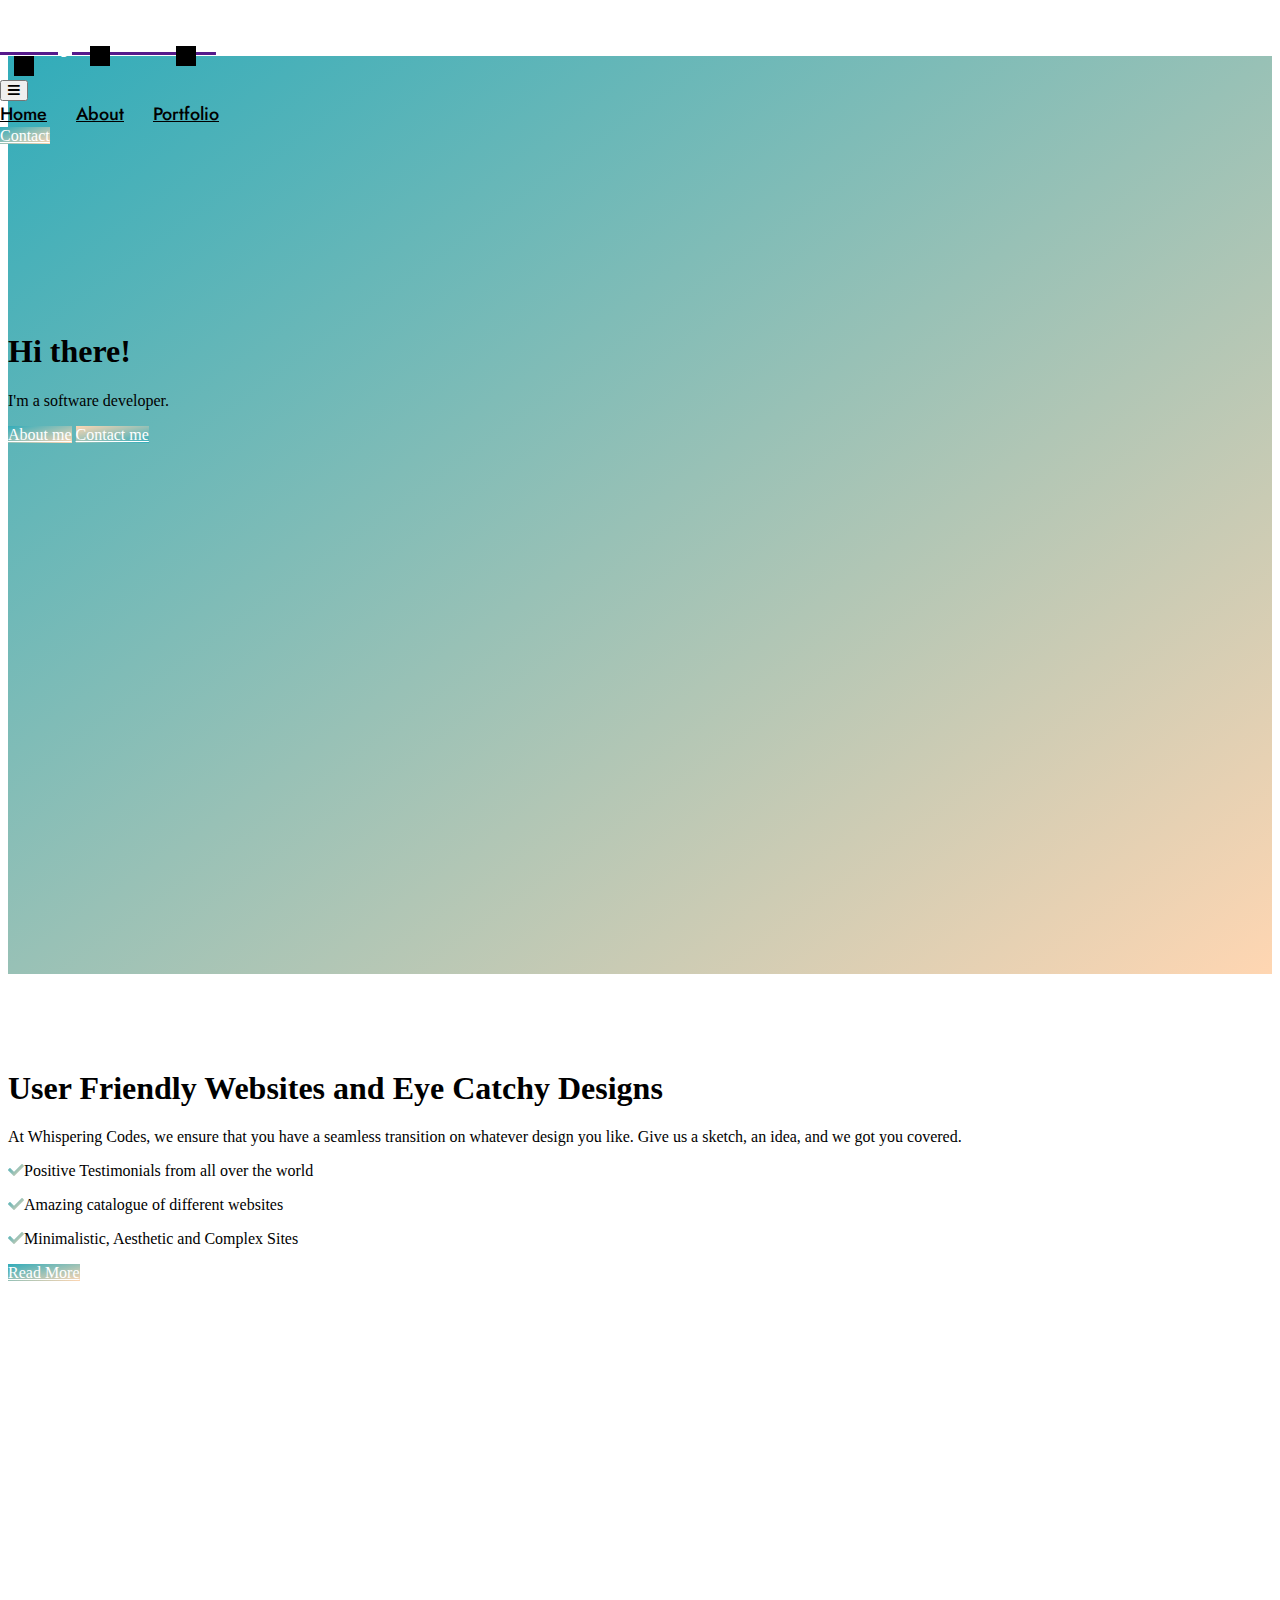
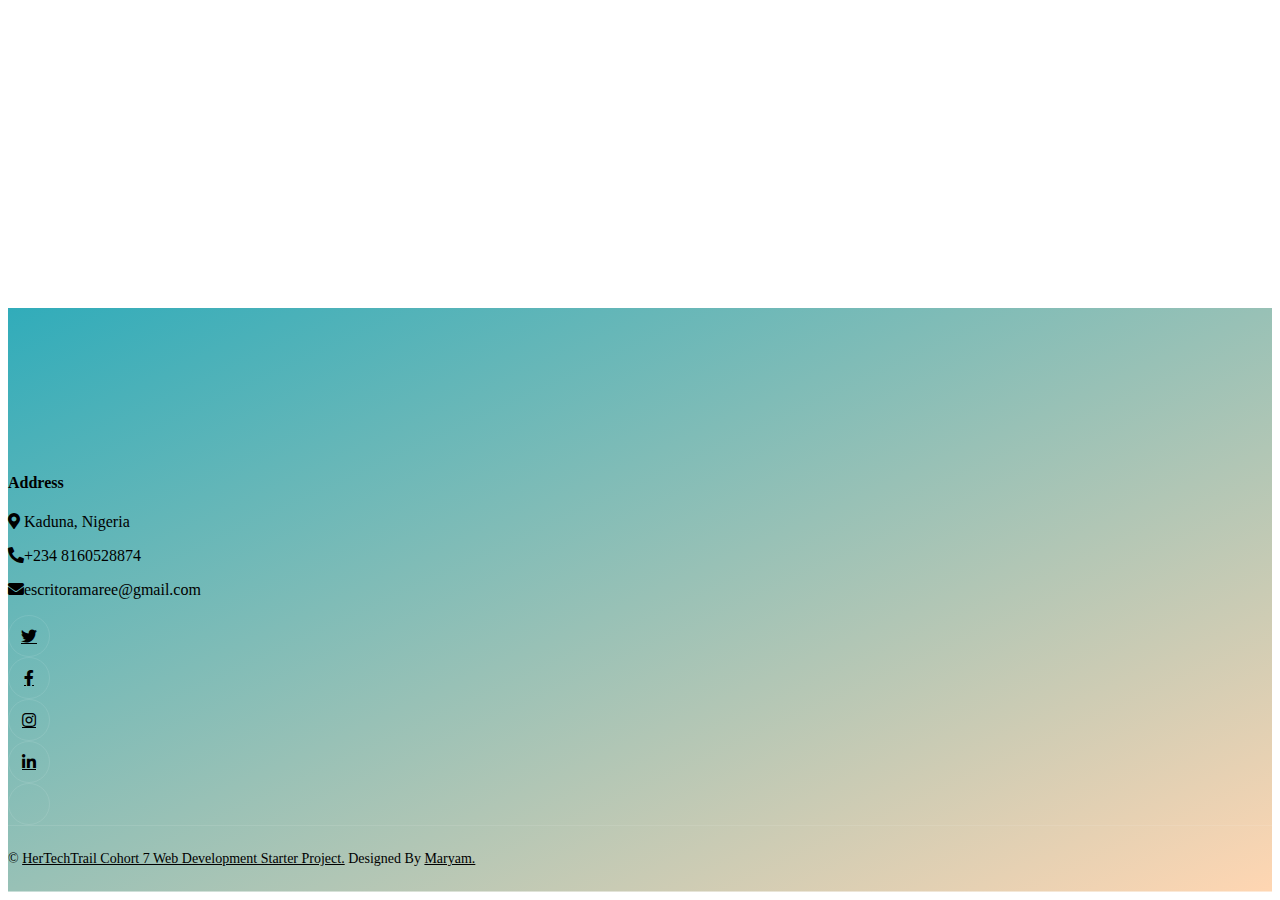
==== index.html @ 8b44aaa1 "added carousal images for the top section, the hero section as well as added the footer notes and so" ====
<!DOCTYPE html>
<html lang="en">
    <head>
        <meta charset="utf-8" />
        <title>Whispering Codes</title>
        <meta content="width=device-width, initial-scale=1.0" name="viewport" />
        <meta content="" name="keywords" />
        <meta content="" name="description" />

        <!-- Favicon -->
        <link href="img/favicon.ico" rel="icon" />

        <!-- Google Web Fonts -->
        <link rel="preconnect" href="https://fonts.googleapis.com" />
        <link rel="preconnect" href="https://fonts.gstatic.com" crossorigin />
        <link
            href="https://fonts.googleapis.com/css2?family=Heebo:wght@400;500&family=Jost:wght@500;600;700&display=swap"
            rel="stylesheet"
        />

        <!-- Icon Font Stylesheet -->
        <link
            href="https://cdnjs.cloudflare.com/ajax/libs/font-awesome/5.10.0/css/all.min.css"
            rel="stylesheet"
        />
        <link
            href="https://cdn.jsdelivr.net/npm/bootstrap-icons@1.4.1/font/bootstrap-icons.css"
            rel="stylesheet"
        />

        <!-- Libraries Stylesheet -->
        <link href="lib/animate/animate.min.css" rel="stylesheet" />
        <link
            href="lib/owlcarousel/assets/owl.carousel.min.css"
            rel="stylesheet"
        />

        <!-- Customized Bootstrap Stylesheet -->
        <link href="css/bootstrap.min.css" rel="stylesheet" />

        <!-- Template Stylesheet -->
        <link href="css/style.css" rel="stylesheet" />
    </head>

    <body data-bs-spy="scroll" data-bs-target=".navbar" data-bs-offset="51">
        <div class="container-xxl bg-white p-0">
            <!-- Spinner Start -->
            <div
                id="spinner"
                class="show bg-white position-fixed translate-middle w-100 vh-100 top-50 start-50 d-flex align-items-center justify-content-center"
            >
                <div
                    class="spinner-grow text-primary"
                    style="width: 3rem; height: 3rem"
                    role="status"
                >
                    <span class="sr-only">Loading...</span>
                </div>
            </div>
            <!-- Spinner End -->

            <!-- Navbar & Hero Start -->
            <div class="container-xxl position-relative p-0" id="home">
                <nav
                    class="navbar navbar-expand-lg navbar-light px-4 px-lg-5 py-3 py-lg-0"
                >
                    <a href="" class="navbar-brand p-0">
                        <h1 class="m-0">Maryam Garba</h1>
                        <!-- <img src="img/logo.png" alt="Logo"> -->
                    </a>
                    <button
                        class="navbar-toggler"
                        type="button"
                        data-bs-toggle="collapse"
                        data-bs-target="#navbarCollapse"
                    >
                        <span class="fa fa-bars"></span>
                    </button>
                    <div class="collapse navbar-collapse" id="navbarCollapse">
                        <div class="navbar-nav mx-auto py-0">
                            <a href="#" class="nav-item nav-link active"
                                >Home</a
                            >
                            <a href="./about.html" class="nav-item nav-link"
                                >About</a
                            >

                            <a href="./portfolio.html" class="nav-item nav-link"
                                >Portfolio</a
                            >
                        </div>
                        <a
                            href="./contact.html"
                            class="btn btn-primary-gradient rounded-pill py-2 px-4 ms-3 d-none d-lg-block"
                            >Contact</a
                        >
                    </div>
                </nav>

                <div class="container-xxl bg-primary hero-header">
                    <div class="container px-lg-5">
                        <div class="row g-5">
                            <div class="col-lg-8 text-center text-lg-start">
                                <h1
                                    class="text-white mb-4 animated slideInDown"
                                >
                                    Hi there!
                                </h1>
                                <p class="text-white pb-3 animated slideInDown">
                                    I'm a software developer.
                                </p>
                                <a
                                    href="about.html"
                                    class="btn btn-primary-gradient py-sm-3 px-4 px-sm-5 rounded-pill me-3 animated slideInLeft"
                                    >About me</a
                                >
                                <a
                                    href="contact.html"
                                    class="btn btn-secondary-gradient py-sm-3 px-4 px-sm-5 rounded-pill animated slideInRight"
                                    >Contact me</a
                                >
                            </div>
                            <div
                                class="col-lg-4 d-flex justify-content-center justify-content-lg-end wow fadeInUp"
                                data-wow-delay="0.3s"
                            >
                                <div class="owl-carousel screenshot-carousel">
                                    <img
                                        class="img-fluid"
                                        src="./img/kitchen redesign.png"
                                        alt=""
                                    />
                                    <img
                                        class="img-fluid"
                                        src="./img/audible redesign.png"
                                        alt=""
                                    />
                                    <img
                                        class="img-fluid"
                                        src="./img/bok redesign.png"
                                        alt=""
                                    />
                                    <img
                                        class="img-fluid"
                                        src="./img/music design.png"
                                        alt=""
                                    />
                                    <img
                                        class="img-fluid"
                                        src="./img/site redesign.png"
                                        alt=""
                                    />
                                </div>
                            </div>
                        </div>
                    </div>
                </div>
            </div>
            <!-- Navbar & Hero End -->

            <!-- Screenshot Start -->
            <div class="container-xxl py-5">
                <div class="container py-5 px-lg-5">
                    <div class="row g-5 align-items-center">
                        <div
                            class="col-lg-8 wow fadeInUp"
                            data-wow-delay="0.1s"
                        >
                            <h5 class="text-primary-gradient fw-medium">
                                
                            </h5>
                            <h1 class="mb-4">
                                User Friendly Websites and Eye Catchy Designs
                            </h1>
                            <p class="mb-4">
                                At Whispering Codes, we ensure that you have a seamless transition on whatever design you like. Give us a sketch, an idea, and we got you covered.
                            </p>
                            <p>
                                <i
                                    class="fa fa-check text-primary-gradient me-3"
                                ></i
                                >Positive Testimonials from all over the world
                            </p>
                            <p>
                                <i
                                    class="fa fa-check text-primary-gradient me-3"
                                ></i
                                >Amazing catalogue of different websites
                            </p>
                            <p class="mb-4">
                                <i
                                    class="fa fa-check text-primary-gradient me-3"
                                ></i
                                >Minimalistic, Aesthetic and Complex Sites
                            </p>
                            <a
                                href="portfolio.html"
                                class="btn btn-primary-gradient py-sm-3 px-4 px-sm-5 rounded-pill mt-3"
                                >Read More</a
                            >
                        </div>
                        <div
                            class="col-lg-4 d-flex justify-content-center justify-content-lg-end wow fadeInUp"
                            data-wow-delay="0.3s"
                        >
                            <div class="owl-carousel screenshot-carousel">
                                <img
                                    class="img-fluid"
                                    src="./img/Day 12 Design Challenge.png"
                                    alt=""
                                />
                                <img
                                    class="img-fluid"
                                    src="./img/DAY 17 DESIGN CHALLENGE.png"
                                    alt=""
                                />
                                <img
                                    class="img-fluid"
                                    src="./img/DAY 18 DESIGN CHALLENGE.png"
                                    alt=""
                                />
                               
                            </div>
                        </div>
                    </div>
                </div>
            </div>
            <!-- Screenshot End -->

            <!-- Footer Start -->
            <div
                class="container-fluid bg-primary text-light footer wow fadeIn"
                data-wow-delay="0.1s"
            >
                <div class="container py-5 px-lg-5">
                    <div class="row g-5">
                        <div class="col-md-12 col-lg-12">
                            <h4 class="text-white mb-4">Address</h4>
                            <div class="d-flex gap-4">
                                <p>
                                    <i class="fa fa-map-marker-alt me-3"></i>
                                    Kaduna, Nigeria
                                </p>
                                <p>
                                    <i class="fa fa-phone-alt me-3"></i>+234
                                    8160528874
                                </p>
                                <p>
                                    <i class="fa fa-envelope me-3"></i
                                    >escritoramaree@gmail.com
                                </p>
                            </div>

                            <div class="d-flex pt-2 gap-3">
                                <a
                                    class="btn btn-outline-light btn-social"
                                    href="https://www.twitter.com/bookoverboys"
                                    ><i class="fab fa-twitter"></i
                                ></a>
                                <a
                                    class="btn btn-outline-light btn-social"
                                    href="https://www.facebook.com/whisperingcodes"
                                    ><i class="fab fa-facebook-f"></i
                                ></a>
                                <a
                                    class="btn btn-outline-light btn-social"
                                    href="https://www.instagram.com/whisperingcodes"
                                    ><i class="fab fa-instagram"></i
                                ></a>
                                <a
                                    class="btn btn-outline-light btn-social"
                                    href="https://www.linkedin.com/in/masha-a-m"
                                    ><i class="fab fa-linkedin-in"></i
                                ></a>
                                <a
                                class="btn btn-outline-light btn-social"
                                href="https://www.linkedin.com/in/masha-a-m"
                                ><i class="fab fa-github-in"></i
                            ></a>
                            </div>
                        </div>
                    </div>
                </div>
                <div class="container px-lg-5">
                    <div class="copyright">
                        <div class="row">
                            <div
                                class="col-md-6 text-center text-md-start mb-3 mb-md-0"
                            >
                                &copy;
                                <a class="border-bottom" href="#"
                                    >HerTechTrail Cohort 7 Web Development Starter Project.</a
                                >

                                <!--/*** This template is free as long as you keep the footer author’s credit link/attribution link/backlink. If you'd like to use the template without the footer author’s credit link/attribution link/backlink, you can purchase the Credit Removal License from "https://htmlcodex.com/credit-removal". Thank you for your support. ***/-->
                                Designed By
                                <a
                                    class="border-bottom"
                                    href=""
                                    >Maryam.</a
                                >
                            </div>
                           
                        </div>
                    </div>
                </div>
            </div>
            <!-- Footer End -->

            <!-- Back to Top -->
            <a href="#" class="btn btn-lg btn-lg-square back-to-top pt-2"
                ><i class="bi bi-arrow-up text-white"></i
            ></a>
        </div>

        <!-- JavaScript Libraries -->
        <script src="https://code.jquery.com/jquery-3.4.1.min.js"></script>
        <script src="https://cdn.jsdelivr.net/npm/bootstrap@5.0.0/dist/js/bootstrap.bundle.min.js"></script>
        <script src="lib/wow/wow.min.js"></script>
        <script src="lib/easing/easing.min.js"></script>
        <script src="lib/waypoints/waypoints.min.js"></script>
        <script src="lib/counterup/counterup.min.js"></script>
        <script src="lib/owlcarousel/owl.carousel.min.js"></script>

        <!-- Template Javascript -->
        <script src="js/main.js"></script>
    </body>
</html>
---- css/style.css ----
/********** Template CSS **********/
:root {
    --primary: #31ACBA;
    --secondary: #FFD6B2;
    --light: #8FCOC8;
    --dark: #262b47;
}

/*** Spinner ***/
#spinner {
    opacity: 0;
    visibility: hidden;
    transition: opacity 0.5s ease-out, visibility 0s linear 0.5s;
    z-index: 99999;
}

#spinner.show {
    transition: opacity 0.5s ease-out, visibility 0s linear 0s;
    visibility: visible;
    opacity: 1;
}

/*** Heading ***/
h1,
h2,
.fw-bold {
    font-weight: 700 !important;
}

h3,
h4,
.fw-semi-bold {
    font-weight: 600 !important;
}

h5,
h6,
.fw-medium {
    font-weight: 500 !important;
}

/*** Gradient Text & BG ***/
.text-primary-gradient {
    background: linear-gradient(
        to bottom right,
        var(--primary),
        var(--secondary)
    );
    -webkit-background-clip: text;
    -webkit-text-fill-color: transparent;
}

.text-secondary-gradient {
    background: linear-gradient(
        to bottom right,
        var(--secondary),
        var(--primary)
    );
    -webkit-background-clip: text;
    -webkit-text-fill-color: transparent;
}

.bg-primary-gradient {
    background: linear-gradient(
        to bottom right,
        var(--primary),
        var(--secondary)
    );
}

.bg-secondary-gradient {
    background: linear-gradient(
        to bottom right,
        var(--secondary),
        var(--primary)
    );
}

/*** Button ***/
.btn {
    transition: 0.5s;
}

.btn.btn-primary-gradient,
.btn.btn-secondary-gradient {
    position: relative;
    overflow: hidden;
    border: none;
    color: #ffffff;
    z-index: 1;
}

.btn.btn-primary-gradient::after,
.btn.btn-secondary-gradient::after {
    position: absolute;
    content: '';
    top: 0;
    left: 0;
    width: 100%;
    height: 100%;
    transition: 0.5s;
    z-index: -1;
    opacity: 0;
}

.btn.btn-primary-gradient,
.btn.btn-secondary-gradient::after {
    background: linear-gradient(
        to bottom right,
        var(--primary),
        var(--secondary)
    );
}

.btn.btn-secondary-gradient,
.btn.btn-primary-gradient::after {
    background: linear-gradient(
        to bottom right,
        var(--secondary),
        var(--primary)
    );
}

.btn.btn-primary-gradient:hover::after,
.btn.btn-secondary-gradient:hover::after {
    opacity: 1;
}

.btn-square {
    width: 38px;
    height: 38px;
}

.btn-sm-square {
    width: 32px;
    height: 32px;
}

.btn-lg-square {
    width: 48px;
    height: 48px;
}

.btn-square,
.btn-sm-square,
.btn-lg-square {
    padding: 0;
    display: flex;
    align-items: center;
    justify-content: center;
    font-weight: normal;
    border-radius: 50px;
}

.back-to-top {
    position: fixed;
    display: none;
    right: 45px;
    bottom: 45px;
    z-index: 99;
    border: none;
    background: linear-gradient(
        to bottom right,
        var(--primary),
        var(--secondary)
    );
}

/*** Navbar ***/
.navbar-light .navbar-nav .nav-link {
    position: relative;
    margin-right: 25px;
    padding: 45px 0;
    font-family: 'Jost', sans-serif;
    font-size: 18px;
    font-weight: 500;
    color: var(--light) !important;
    outline: none;
    transition: 0.5s;
}

.navbar-light .navbar-nav .nav-link::before {
    position: absolute;
    content: '';
    width: 0;
    height: 0;
    top: -10px;
    left: 50%;
    transform: translateX(-50%);
    border: 10px solid;
    border-color: var(--light) transparent transparent transparent;
    transition: 0.5s;
}

.sticky-top.navbar-light .navbar-nav .nav-link {
    padding: 20px 0;
    color: var(--dark) !important;
}

.navbar-light .navbar-nav .nav-link:hover::before,
.navbar-light .navbar-nav .nav-link.active::before {
    top: 0;
}

.navbar-light .navbar-brand h1 {
    color: #ffffff;
}

.navbar-light .navbar-brand img {
    max-height: 60px;
    transition: 0.5s;
}

.sticky-top.navbar-light .navbar-brand img {
    max-height: 45px;
}

@media (max-width: 991.98px) {
    .sticky-top.navbar-light {
        position: relative;
        background: #ffffff;
    }

    .navbar-light .navbar-collapse {
        margin-top: 15px;
        border-top: 1px solid #dddddd;
    }

    .navbar-light .navbar-nav .nav-link,
    .sticky-top.navbar-light .navbar-nav .nav-link {
        padding: 10px 0;
        margin-left: 0;
        color: var(--dark) !important;
    }

    .navbar-light .navbar-nav .nav-link::before {
        display: none;
    }

    .navbar-light .navbar-nav .nav-link:hover,
    .navbar-light .navbar-nav .nav-link.active {
        color: var(--primary) !important;
    }

    .navbar-light .navbar-brand h1 {
        background: linear-gradient(
            to bottom right,
            var(--primary),
            var(--secondary)
        );
        -webkit-background-clip: text;
        -webkit-text-fill-color: transparent;
    }

    .navbar-light .navbar-brand img {
        max-height: 45px;
    }
}

@media (min-width: 992px) {
    .navbar-light {
        position: absolute;
        width: 100%;
        top: 0;
        left: 0;
        z-index: 999;
    }

    .sticky-top.navbar-light {
        position: fixed;
        background: #ffffff;
    }

    .sticky-top.navbar-light .navbar-nav .nav-link::before {
        border-top-color: var(--primary);
    }

    .sticky-top.navbar-light .navbar-brand h1 {
        background: linear-gradient(
            to bottom right,
            var(--primary),
            var(--secondary)
        );
        -webkit-background-clip: text;
        -webkit-text-fill-color: transparent;
    }
}

/*** Hero Header ***/
.hero-header {
    margin-bottom: 6rem;
    padding: 16rem 0 0 0;
    background: url(../img/bg-circle.png), url(../img/bg-triangle.png),
        url(../img/bg-bottom.png),
        linear-gradient(to bottom right, var(--primary), var(--secondary));
    background-position: left 0px top 0px, right 0px top 50%, center bottom;
    background-repeat: no-repeat;
}

@media (max-width: 991.98px) {
    .hero-header {
        padding: 6rem 0 9rem 0;
    }
}

/*** Feature ***/
.feature-item {
    transition: 0.5s;
}

.feature-item:hover {
    margin-top: -15px;
    box-shadow: 0 0.5rem 1.5rem rgba(0, 0, 0, 0.08);
}

/*** Pricing ***/
.pricing .nav {
    padding: 2px;
}

.pricing .nav-link {
    padding: 12px 30px;
    font-weight: 500;
    color: var(--dark);
    background: #ffffff;
}

.pricing .nav-item:first-child .nav-link {
    border-radius: 30px 0 0 30px;
}

.pricing .nav-item:last-child .nav-link {
    border-radius: 0 30px 30px 0;
}

.pricing .nav-link.active {
    color: #ffffff;
    background: linear-gradient(
        to bottom right,
        var(--primary),
        var(--secondary)
    );
}

/*** Screenshot ***/
.screenshot-carousel {
    position: relative;
    width: 253px;
    height: 500px;
    padding: 15px;
    margin-right: 30px;
}

.screenshot-carousel::before {
    position: absolute;
    content: '';
    width: 100%;
    height: 100%;
    top: 0;
    left: 0;
    background: url(../img/screenshot-frame.png) center center no-repeat;
    background-size: 253px 500px;
    z-index: 1;
}

.screenshot-carousel .owl-item img {
    position: relative;
    width: 223px;
    height: 470px;
}

.screenshot-carousel .owl-dots {
    position: absolute;
    top: 50%;
    right: -30px;
    transform: translateY(-50%);
    display: flex;
    flex-direction: column;
    align-items: center;
    justify-content: center;
}

.screenshot-carousel .owl-dot {
    position: relative;
    display: inline-block;
    margin: 5px 0;
    width: 15px;
    height: 15px;
    background: linear-gradient(
        to bottom right,
        var(--primary),
        var(--secondary)
    );
    border-radius: 15px;
    transition: 0.5s;
}

.screenshot-carousel .owl-dot::after {
    position: absolute;
    content: '';
    width: 5px;
    height: 5px;
    top: 5px;
    left: 5px;
    background: #ffffff;
    border-radius: 5px;
}

.screenshot-carousel .owl-dot.active {
    box-shadow: 0 0 10px var(--dark);
}

/*** Testimonial ***/
.testimonial-carousel .owl-item .testimonial-item,
.testimonial-carousel .owl-item .testimonial-item * {
    transition: 0.5s;
}

.testimonial-carousel .owl-item.center .testimonial-item {
    background: linear-gradient(
        to bottom right,
        var(--primary),
        var(--secondary)
    );
}

.testimonial-carousel .owl-item.center .testimonial-item h5,
.testimonial-carousel .owl-item.center .testimonial-item p {
    color: #ffffff !important;
}

.testimonial-carousel .owl-nav {
    margin-top: 30px;
    display: flex;
    justify-content: center;
}

.testimonial-carousel .owl-nav .owl-prev,
.testimonial-carousel .owl-nav .owl-next {
    margin: 0 12px;
    width: 50px;
    height: 50px;
    display: flex;
    align-items: center;
    justify-content: center;
    color: #ffffff;
    background: linear-gradient(
        to bottom right,
        var(--primary),
        var(--secondary)
    );
    border-radius: 60px;
    font-size: 18px;
    transition: 0.5s;
}

.testimonial-carousel .owl-nav .owl-prev:hover,
.testimonial-carousel .owl-nav .owl-next:hover {
    background: linear-gradient(
        to bottom right,
        var(--secondary),
        var(--primary)
    );
}

/*** Footer ***/
.footer {
    margin-top: 6rem;
    padding-top: 9rem;
    background: url(../img/bg-circle.png), url(../img/bg-triangle.png),
        url(../img/bg-top.png),
        linear-gradient(to bottom right, var(--primary), var(--secondary));
    background-position: left 0px bottom 0px, right 0px top 50%, center top;
    background-repeat: no-repeat;
}

.footer .btn.btn-social {
    margin-right: 5px;
    width: 40px;
    height: 40px;
    display: flex;
    align-items: center;
    justify-content: center;
    color: var(--light);
    border: 1px solid rgba(256, 256, 256, 0.1);
    border-radius: 40px;
    transition: 0.3s;
}

.footer .btn.btn-social:hover {
    color: var(--primary);
}

.footer .btn.btn-link {
    display: block;
    margin-bottom: 10px;
    padding: 0;
    text-align: left;
    color: var(--light);
    font-weight: normal;
    transition: 0.3s;
}

.footer .btn.btn-link::before {
    position: relative;
    content: '\f105';
    font-family: 'Font Awesome 5 Free';
    font-weight: 900;
    margin-right: 10px;
}

.footer .btn.btn-link:hover {
    letter-spacing: 1px;
    box-shadow: none;
}

.footer .copyright {
    padding: 25px 0;
    font-size: 14px;
    border-top: 1px solid rgba(256, 256, 256, 0.1);
}

.footer .copyright a {
    color: var(--light);
}

.footer .footer-menu a {
    margin-right: 15px;
    padding-right: 15px;
    border-right: 1px solid rgba(255, 255, 255, 0.1);
}

.footer .footer-menu a:last-child {
    margin-right: 0;
    padding-right: 0;
    border-right: none;
}
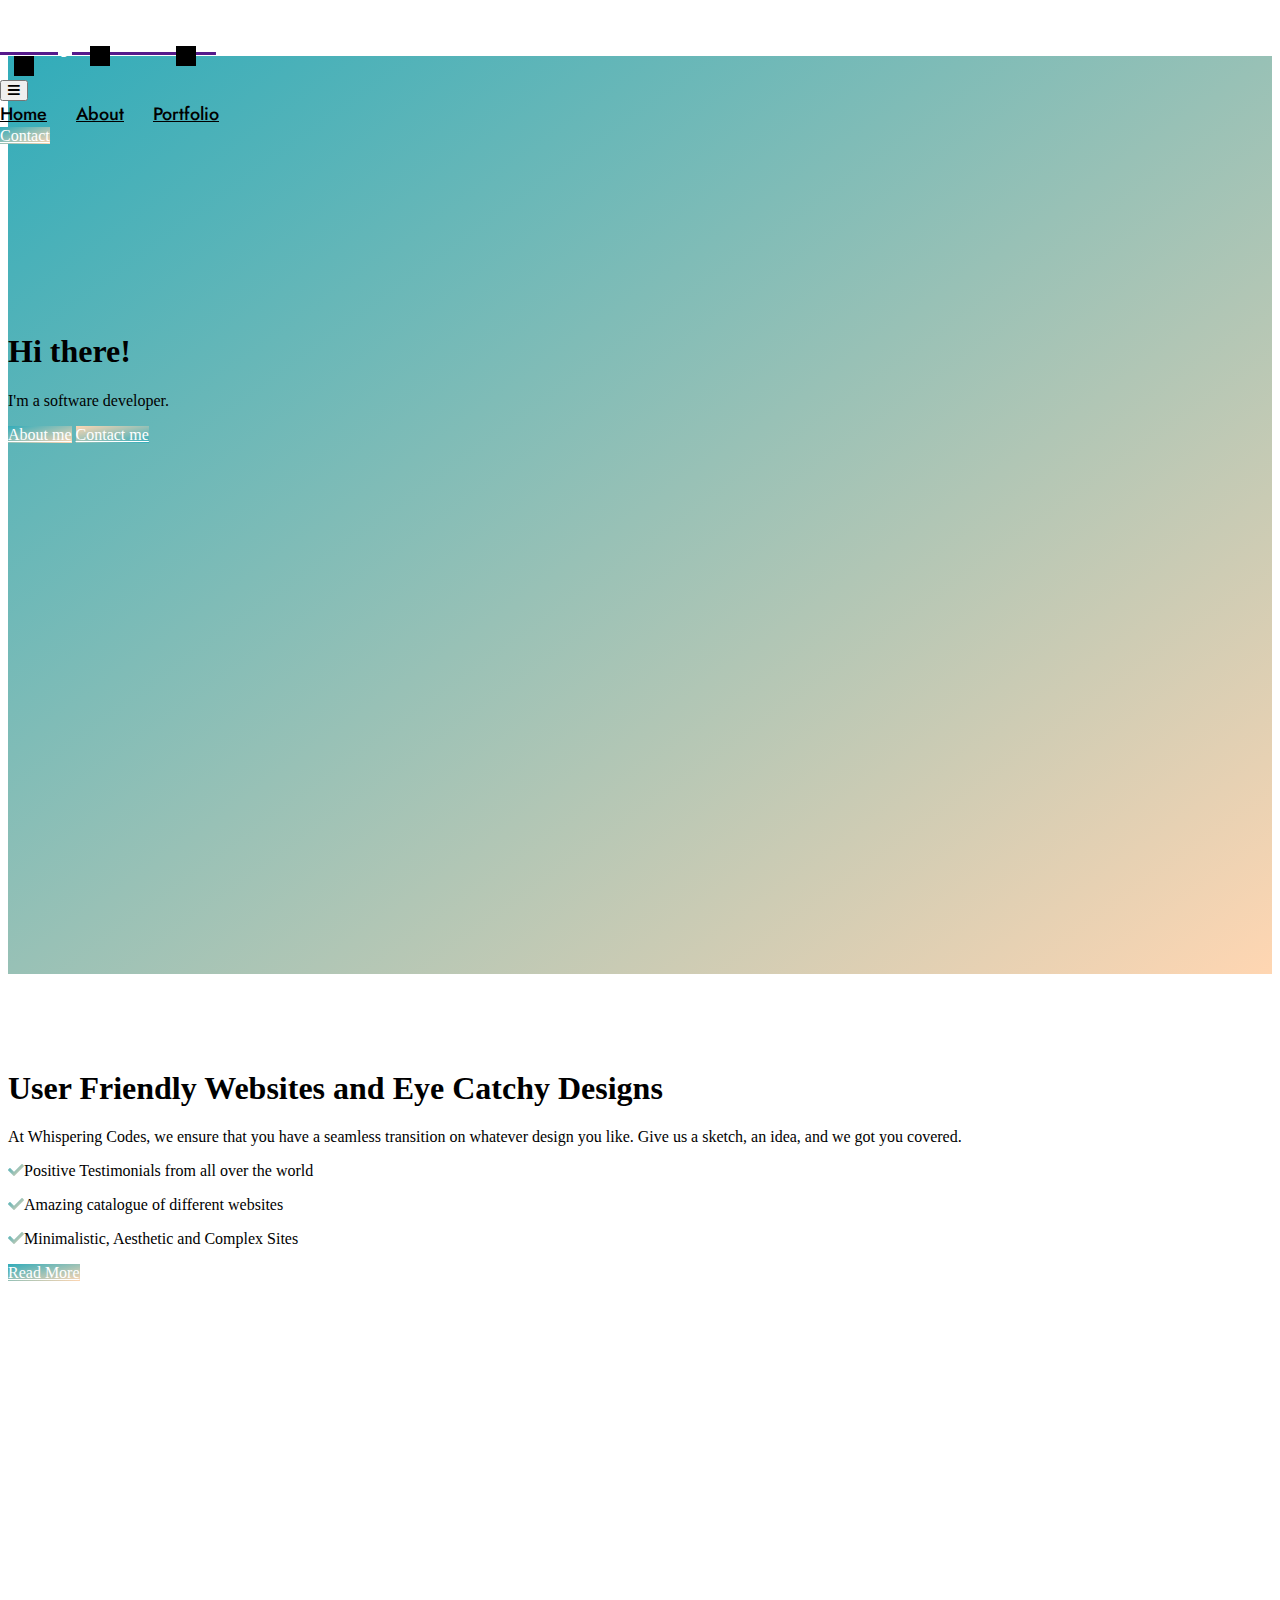
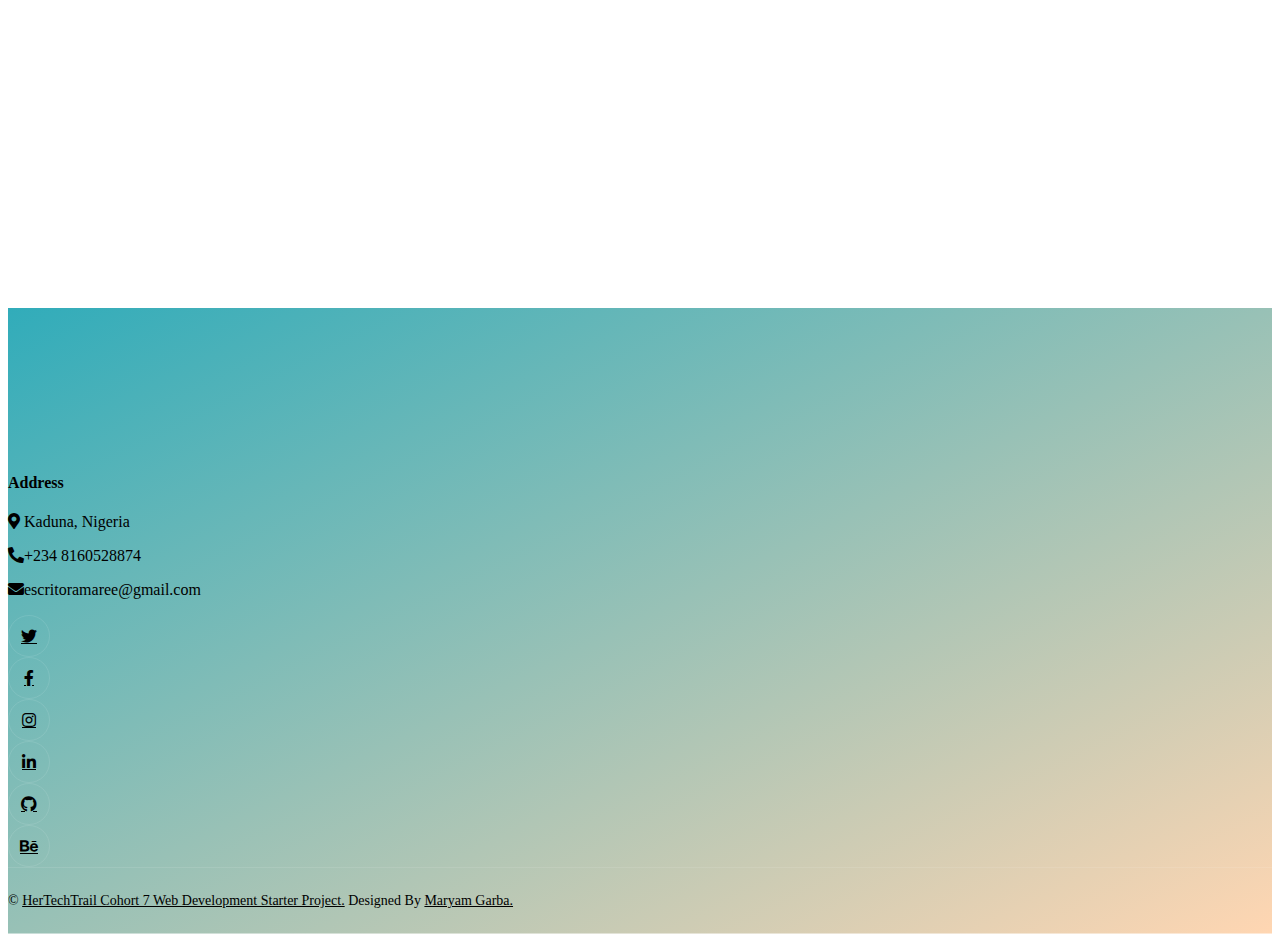
==== commit 19fb1edd: "added carousal images" ====
--- a/index.html
+++ b/index.html
@@ -274,9 +274,14 @@
                                 ></a>
                                 <a
                                 class="btn btn-outline-light btn-social"
-                                href="https://www.linkedin.com/in/masha-a-m"
-                                ><i class="fab fa-github-in"></i
+                                href="https://www.github.com/masha-a-m"
+                                ><i class="fab fa-github"></i
                             ></a>
+                            <a
+                            class="btn btn-outline-light btn-social"
+                            href="https://www.behance.net/maryamgarba"
+                            ><i class="fab fa-behance"></i
+                        ></a>
                             </div>
                         </div>
                     </div>
@@ -297,7 +302,7 @@
                                 <a
                                     class="border-bottom"
                                     href=""
-                                    >Maryam.</a
+                                    >Maryam Garba.</a
                                 >
                             </div>
                            
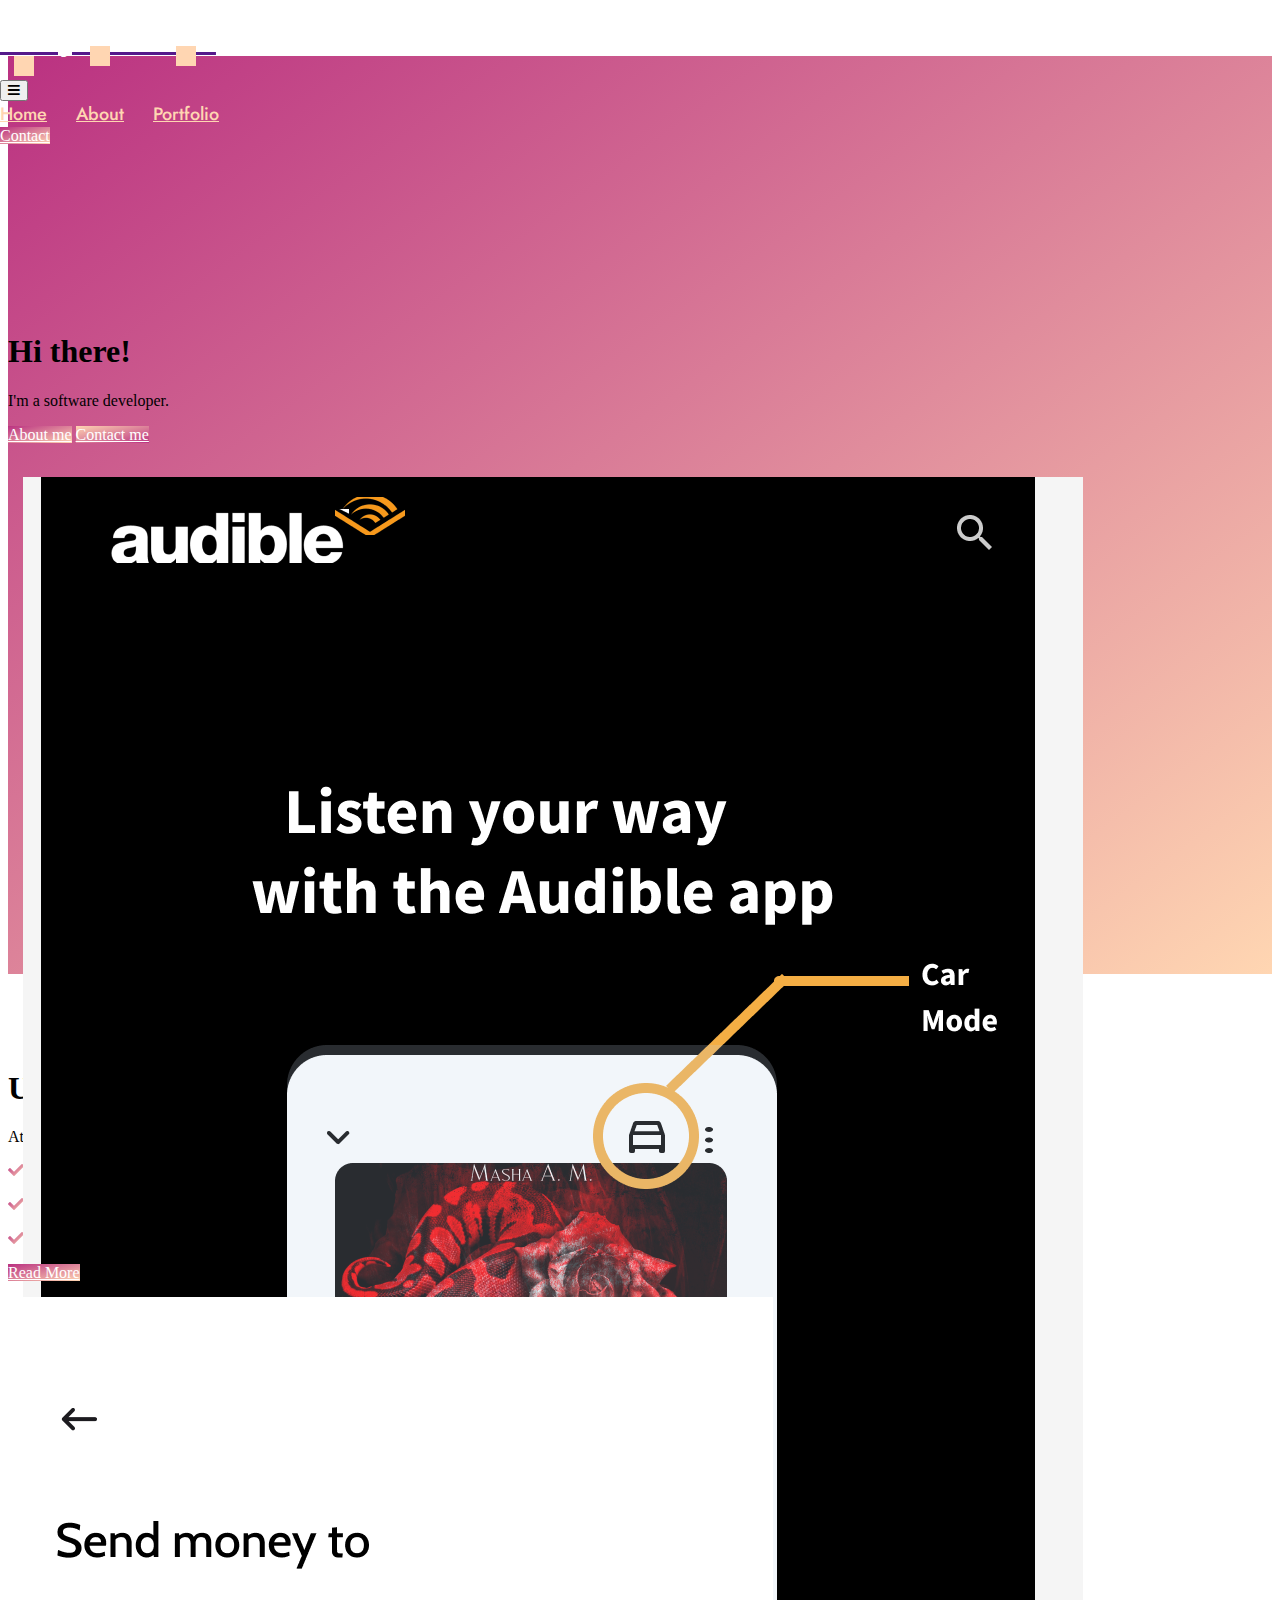
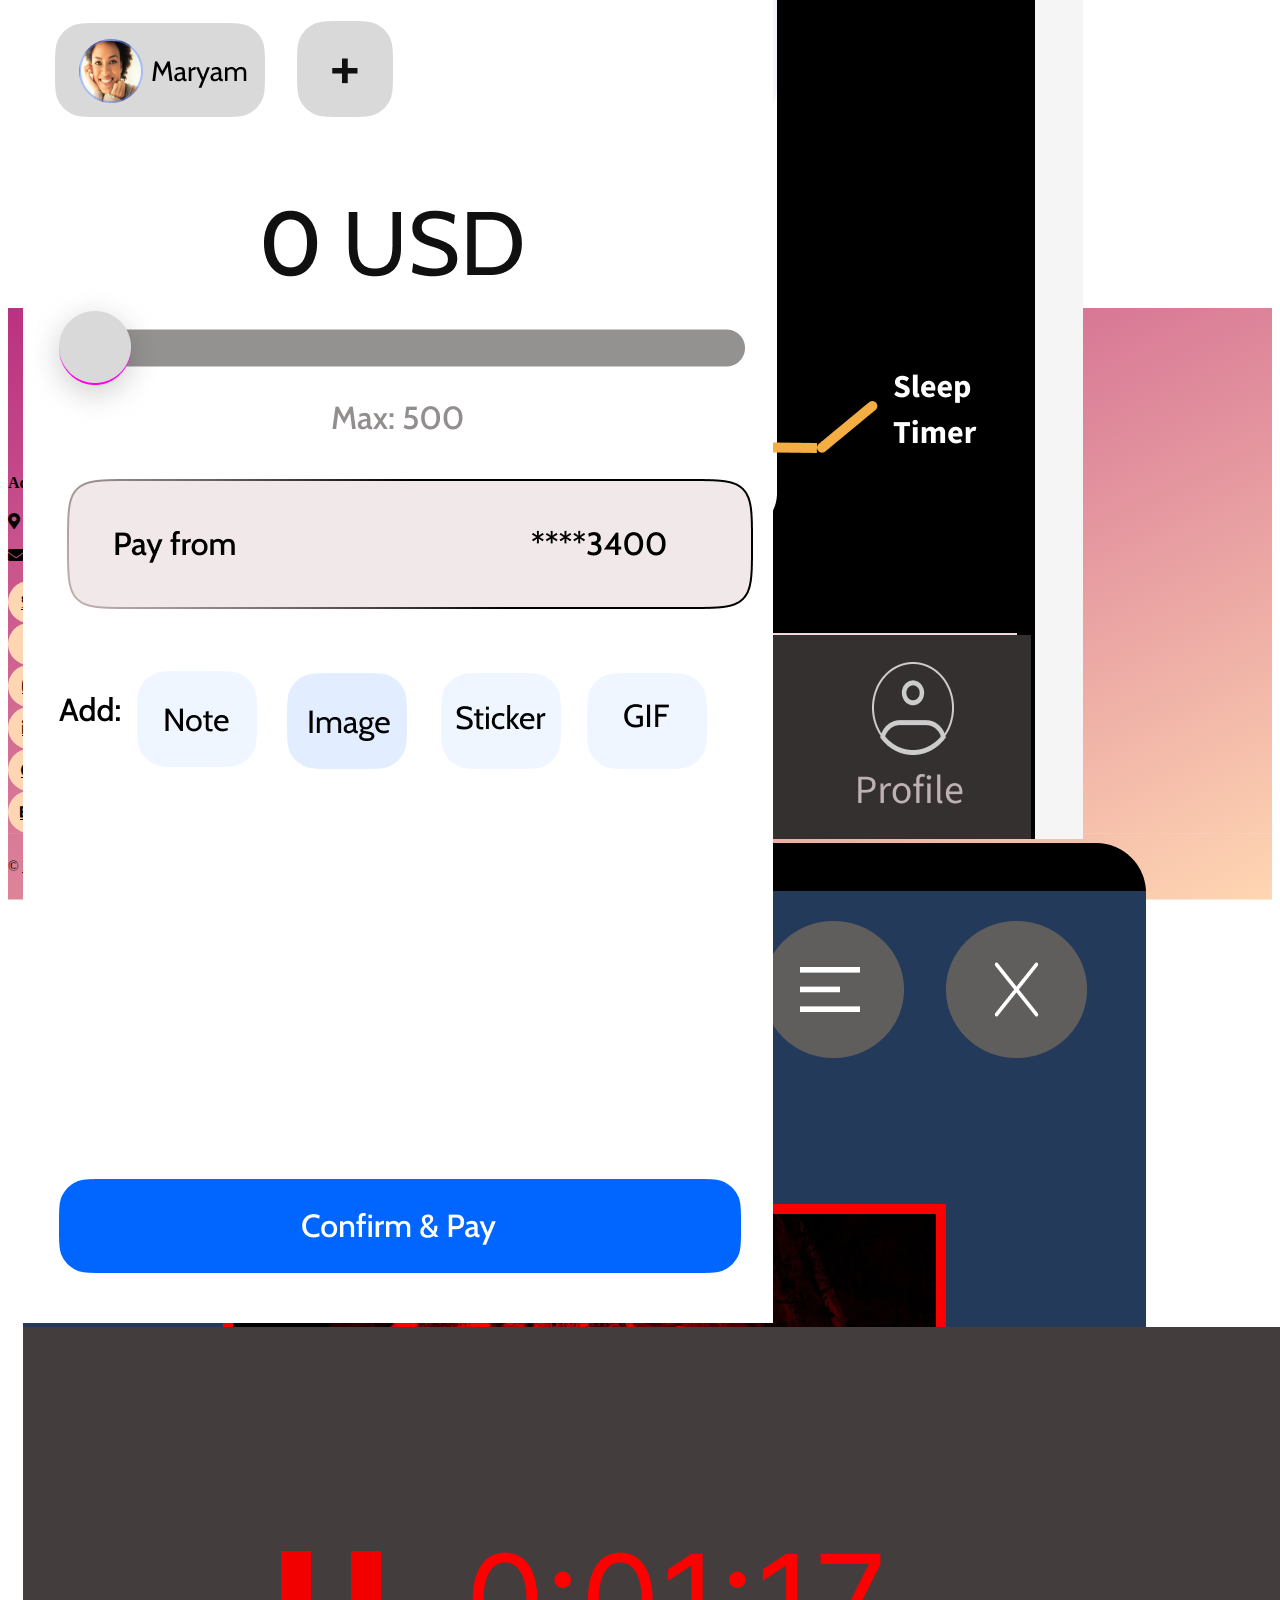
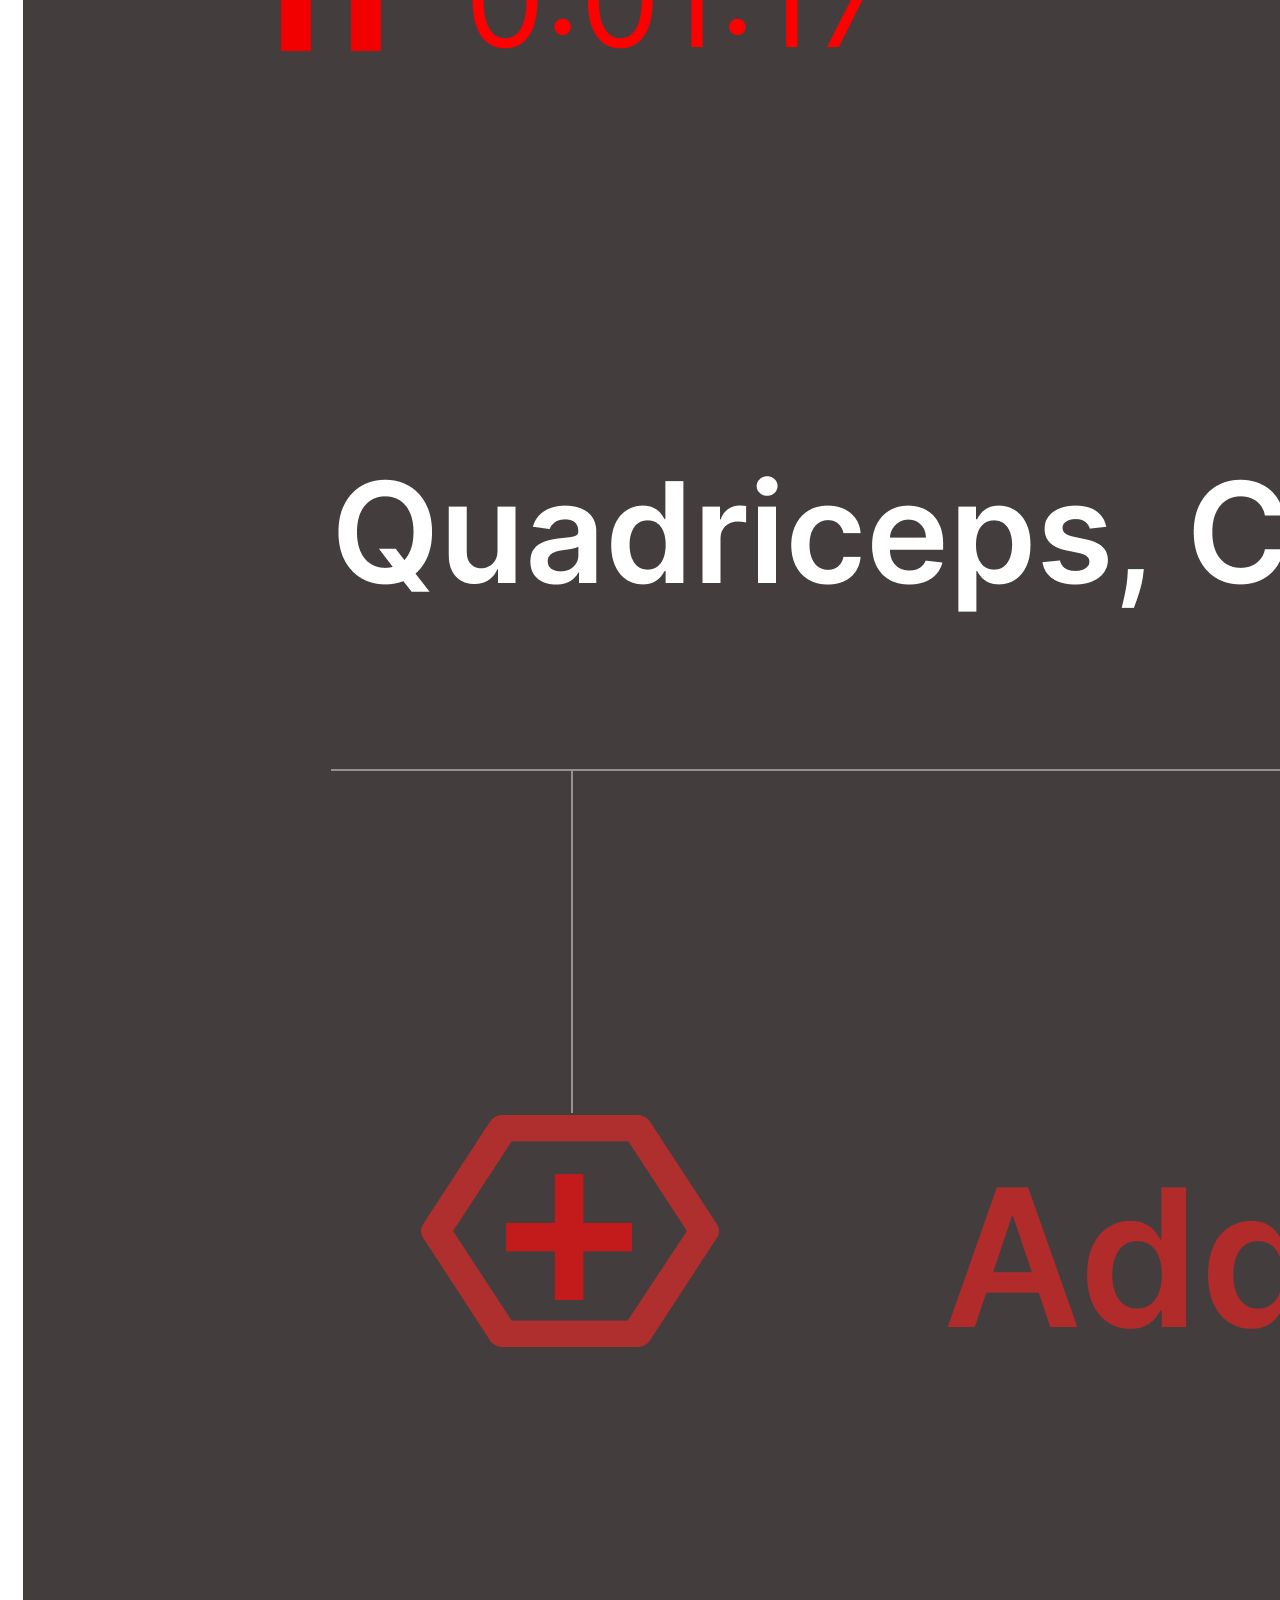
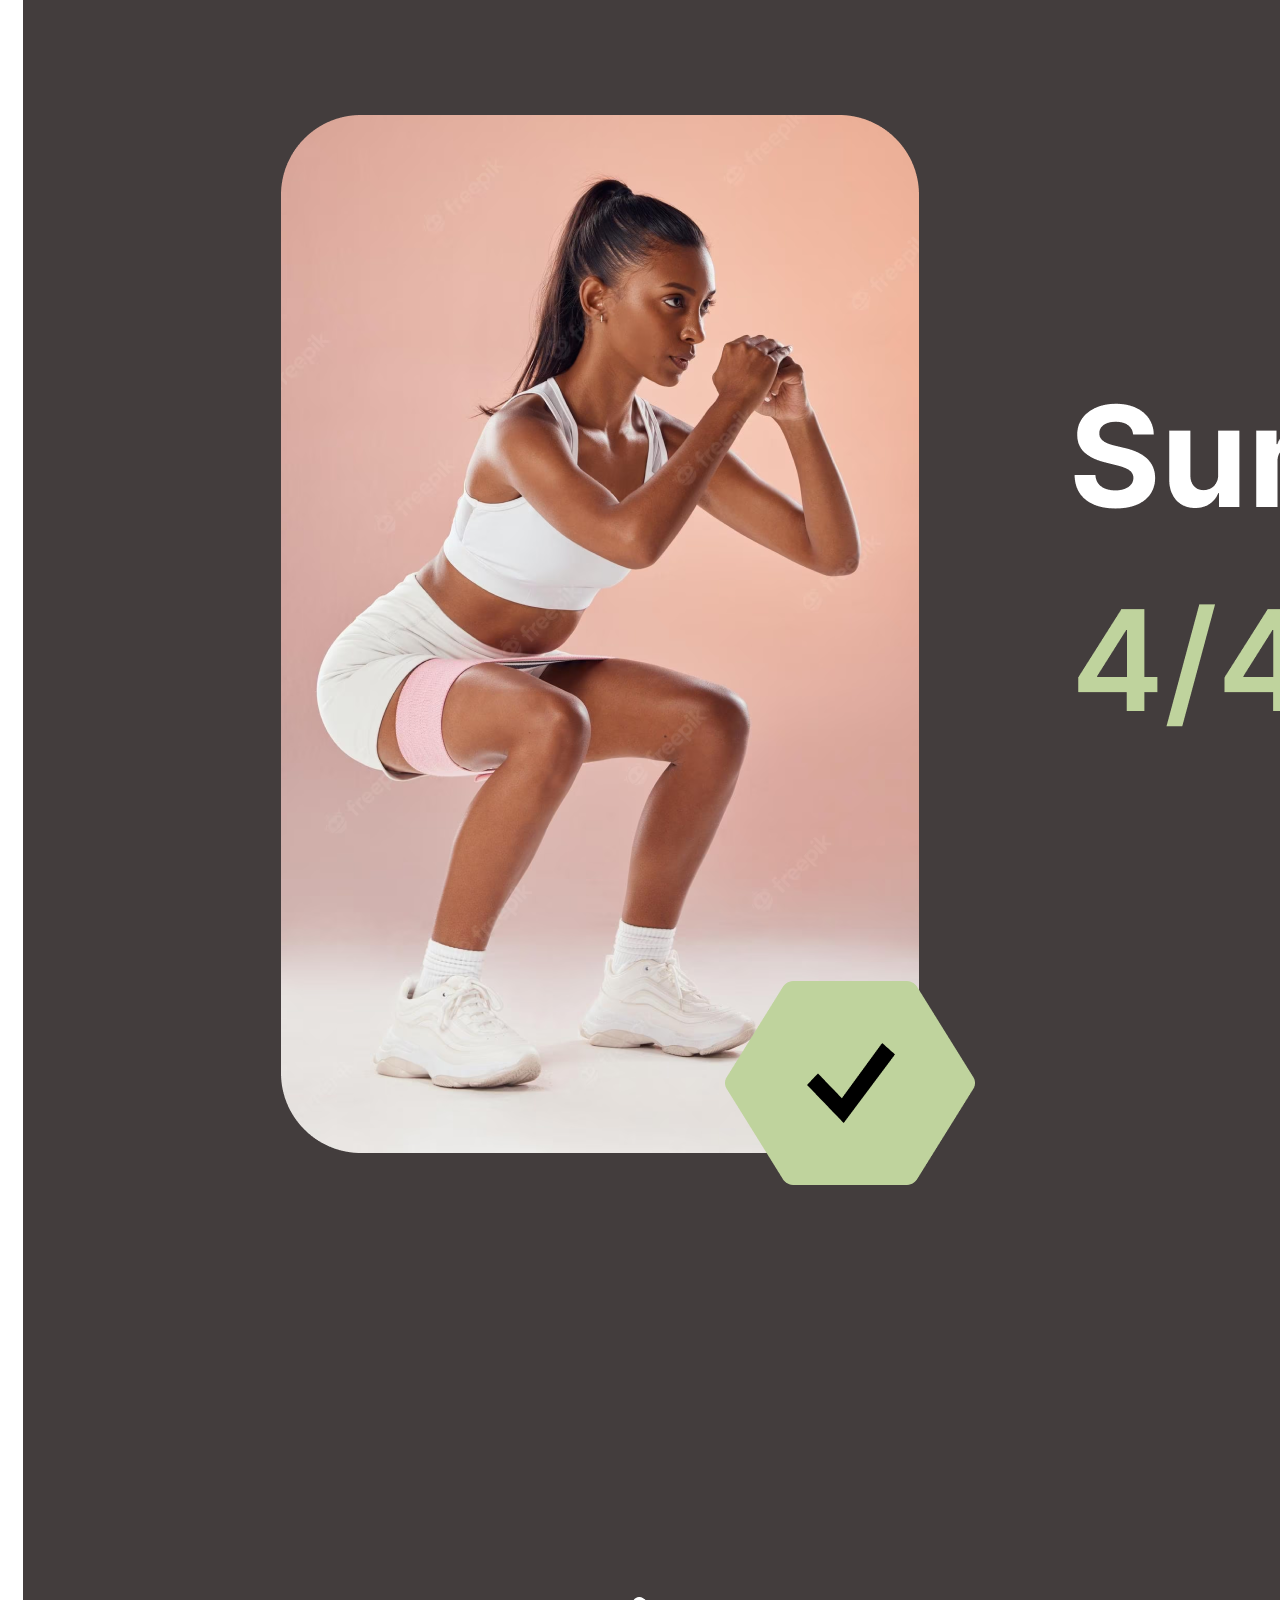
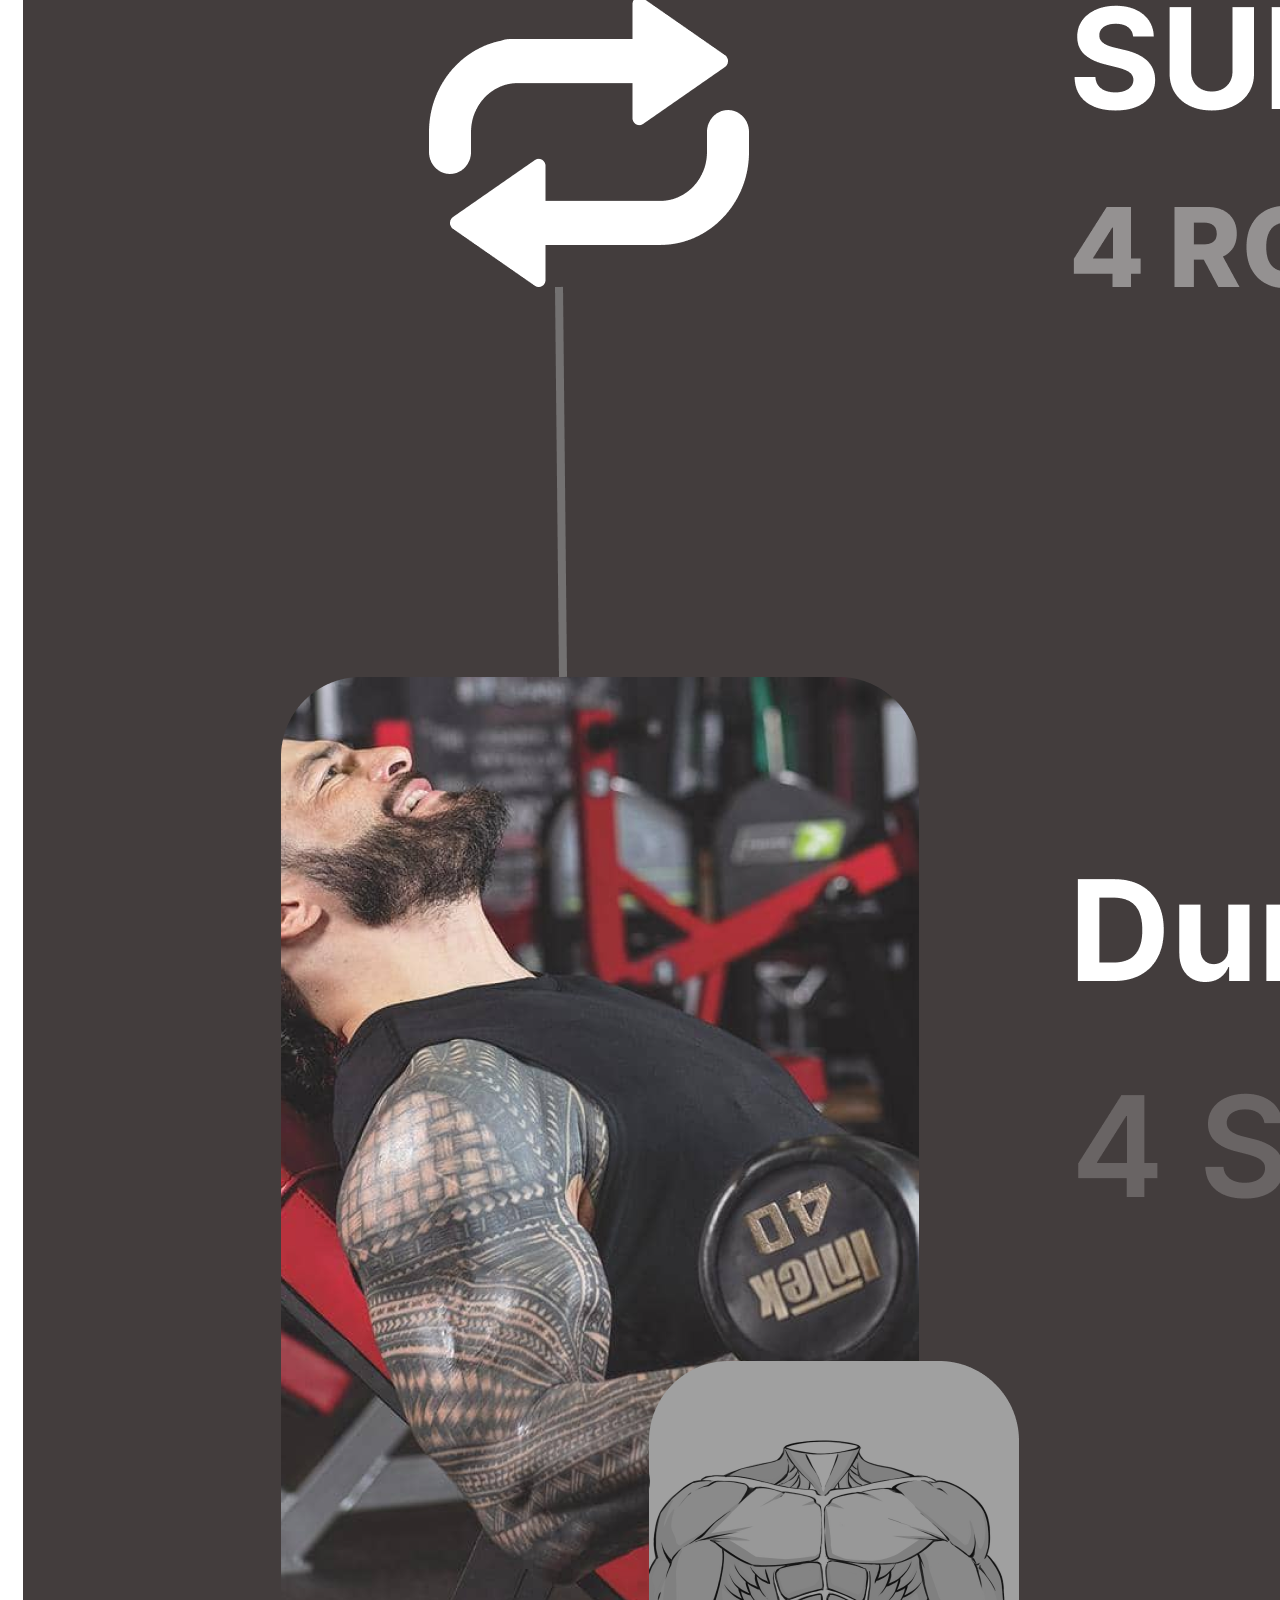
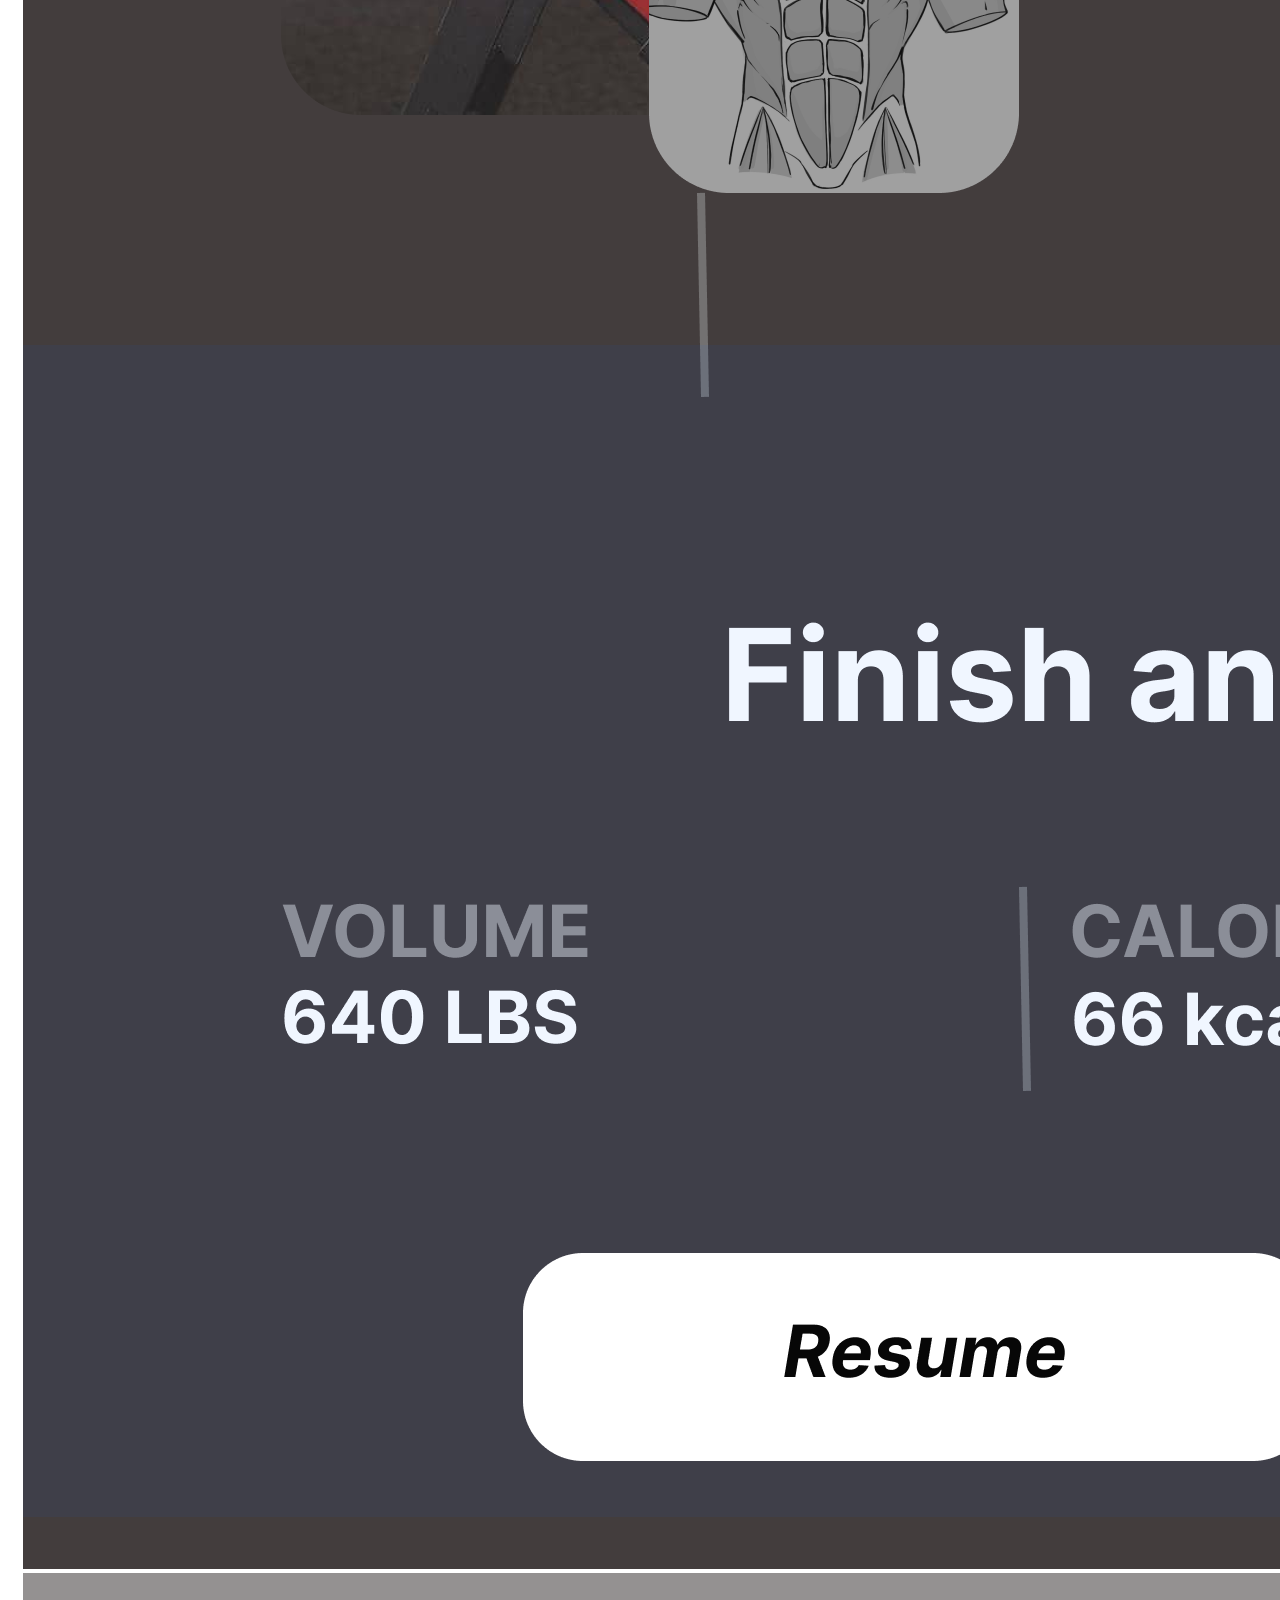
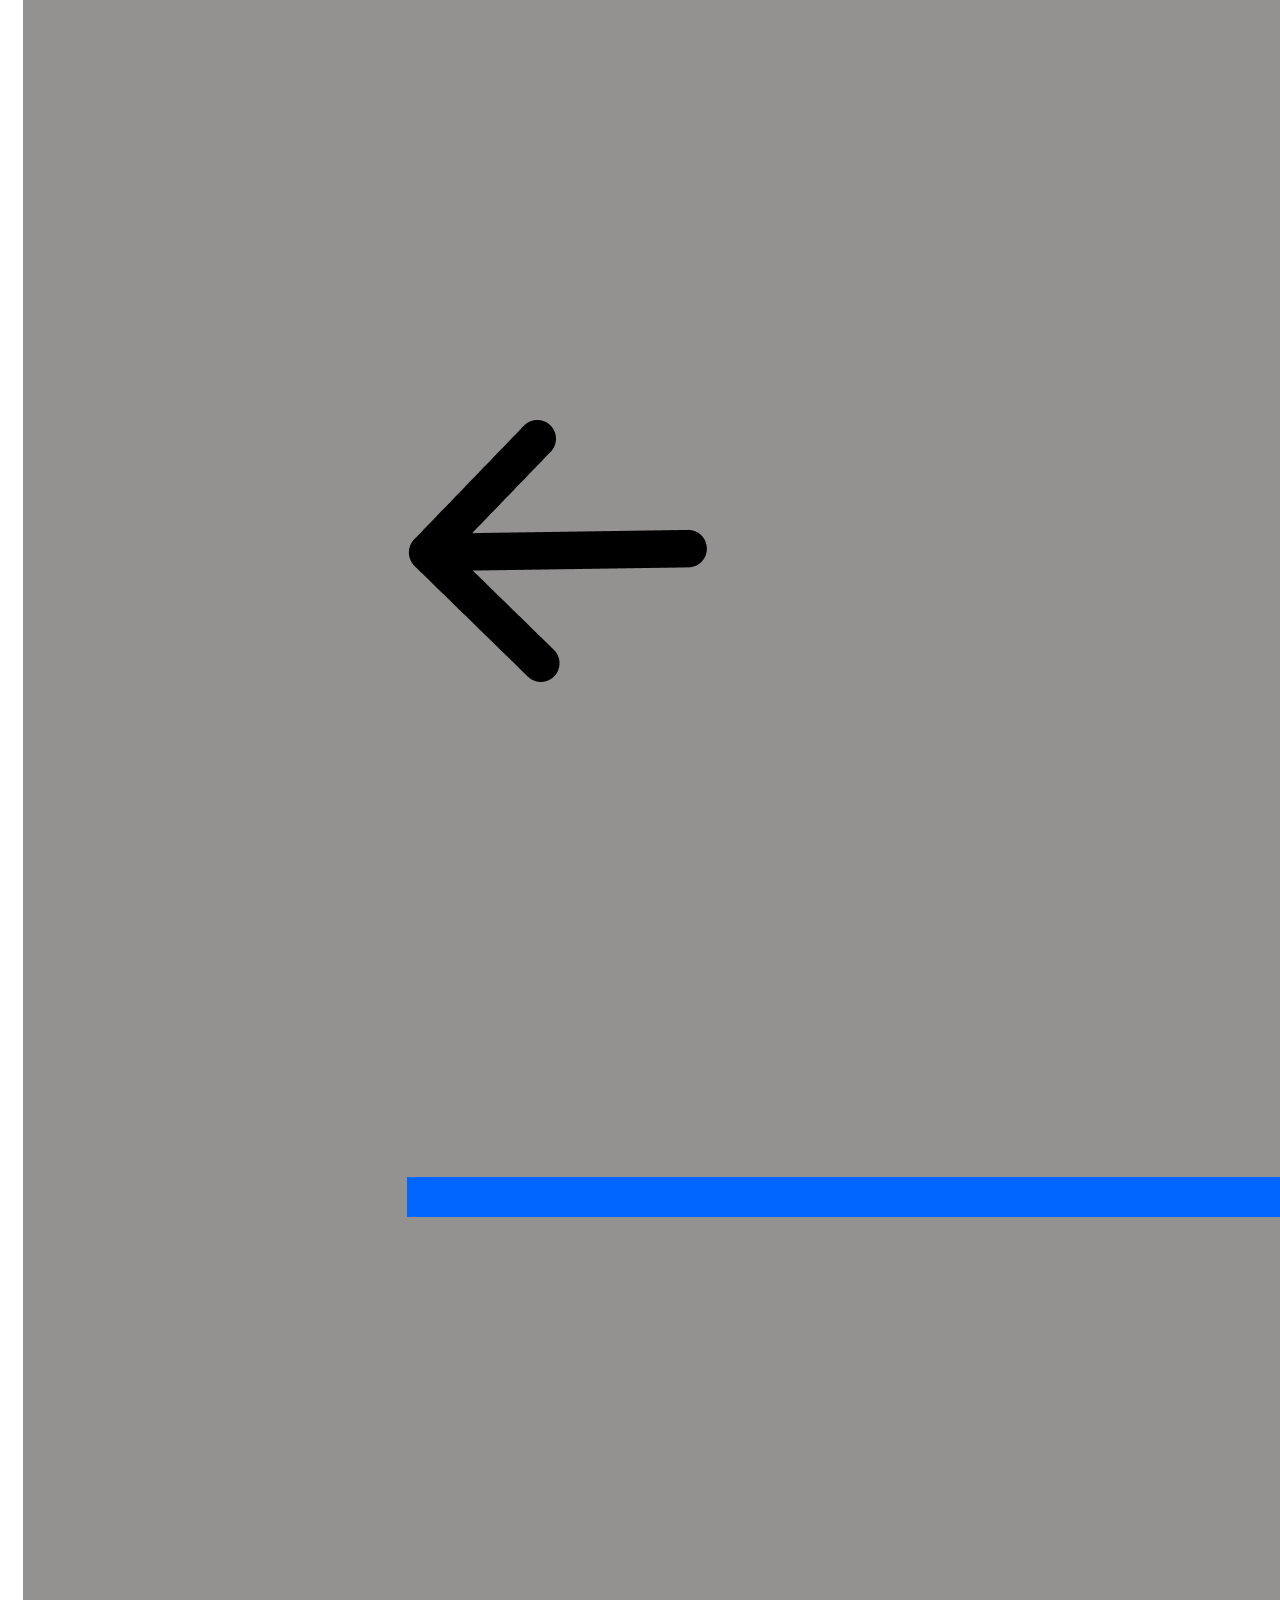
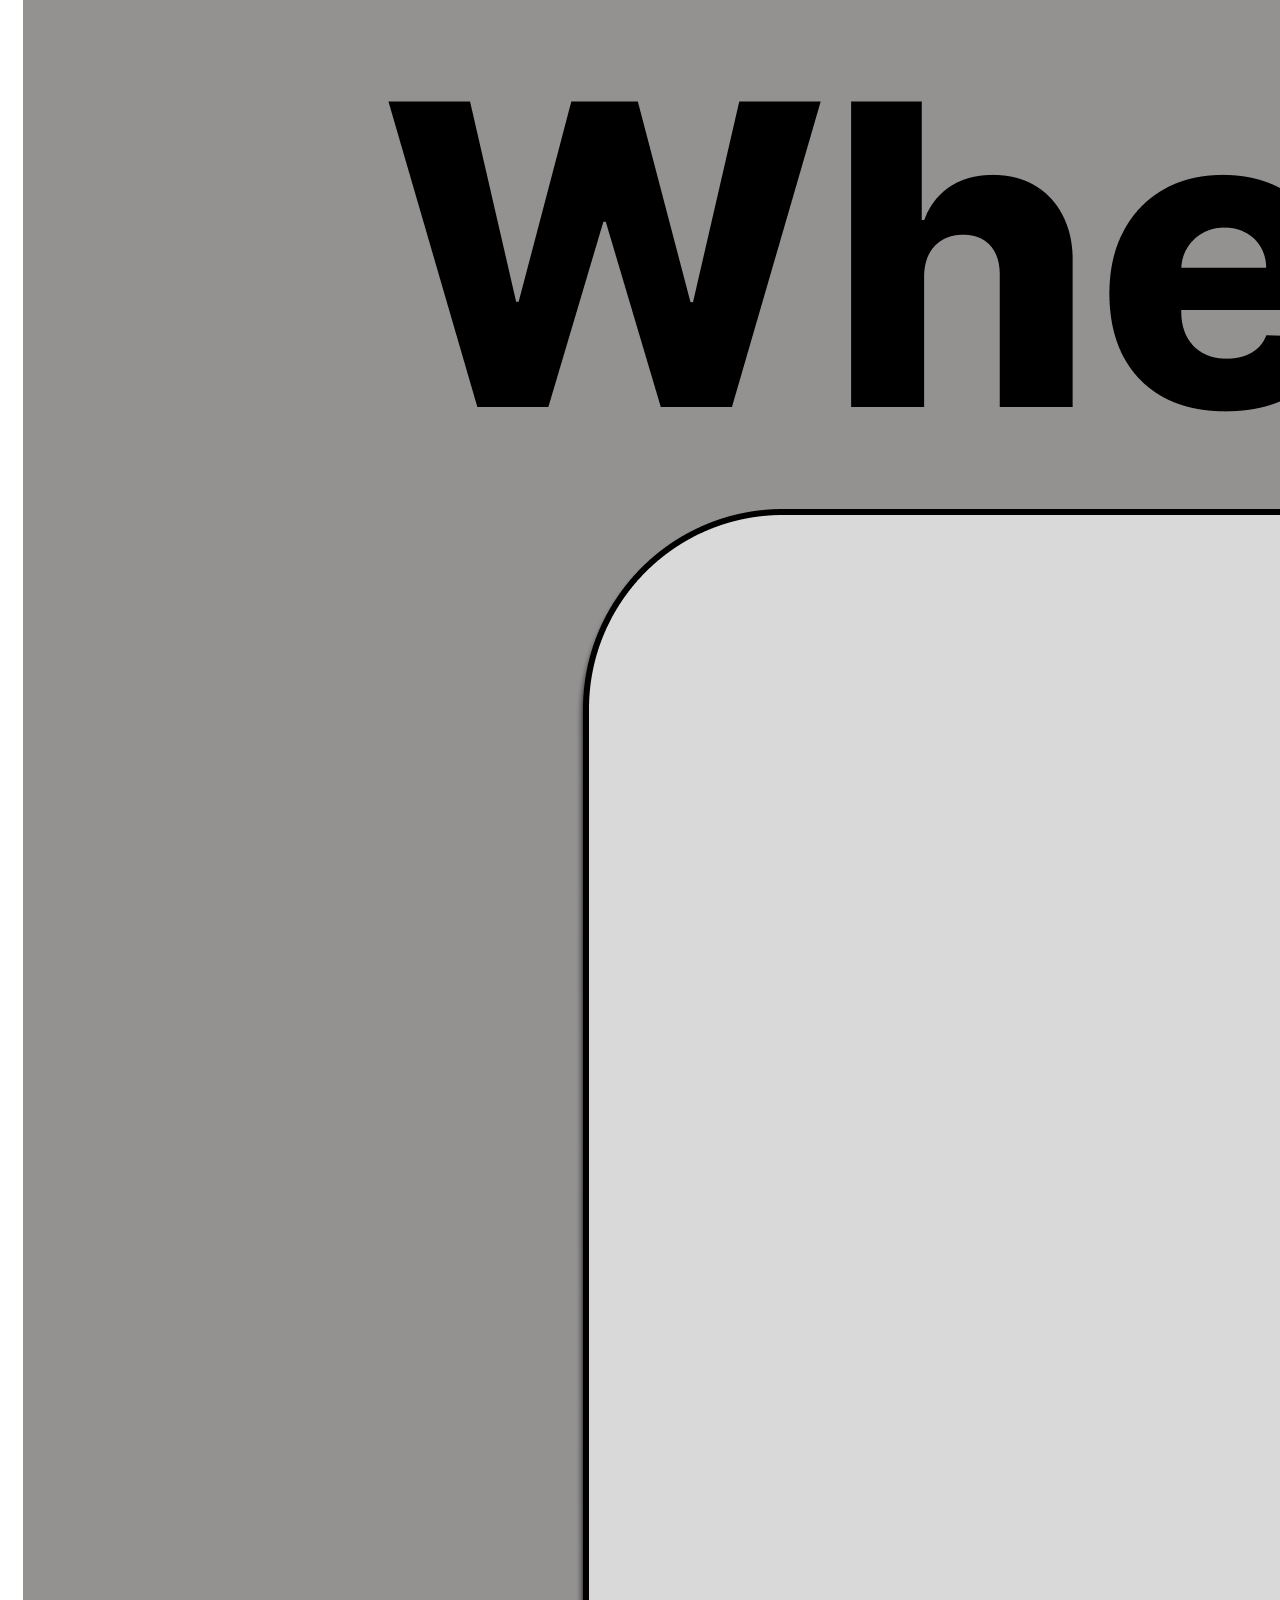
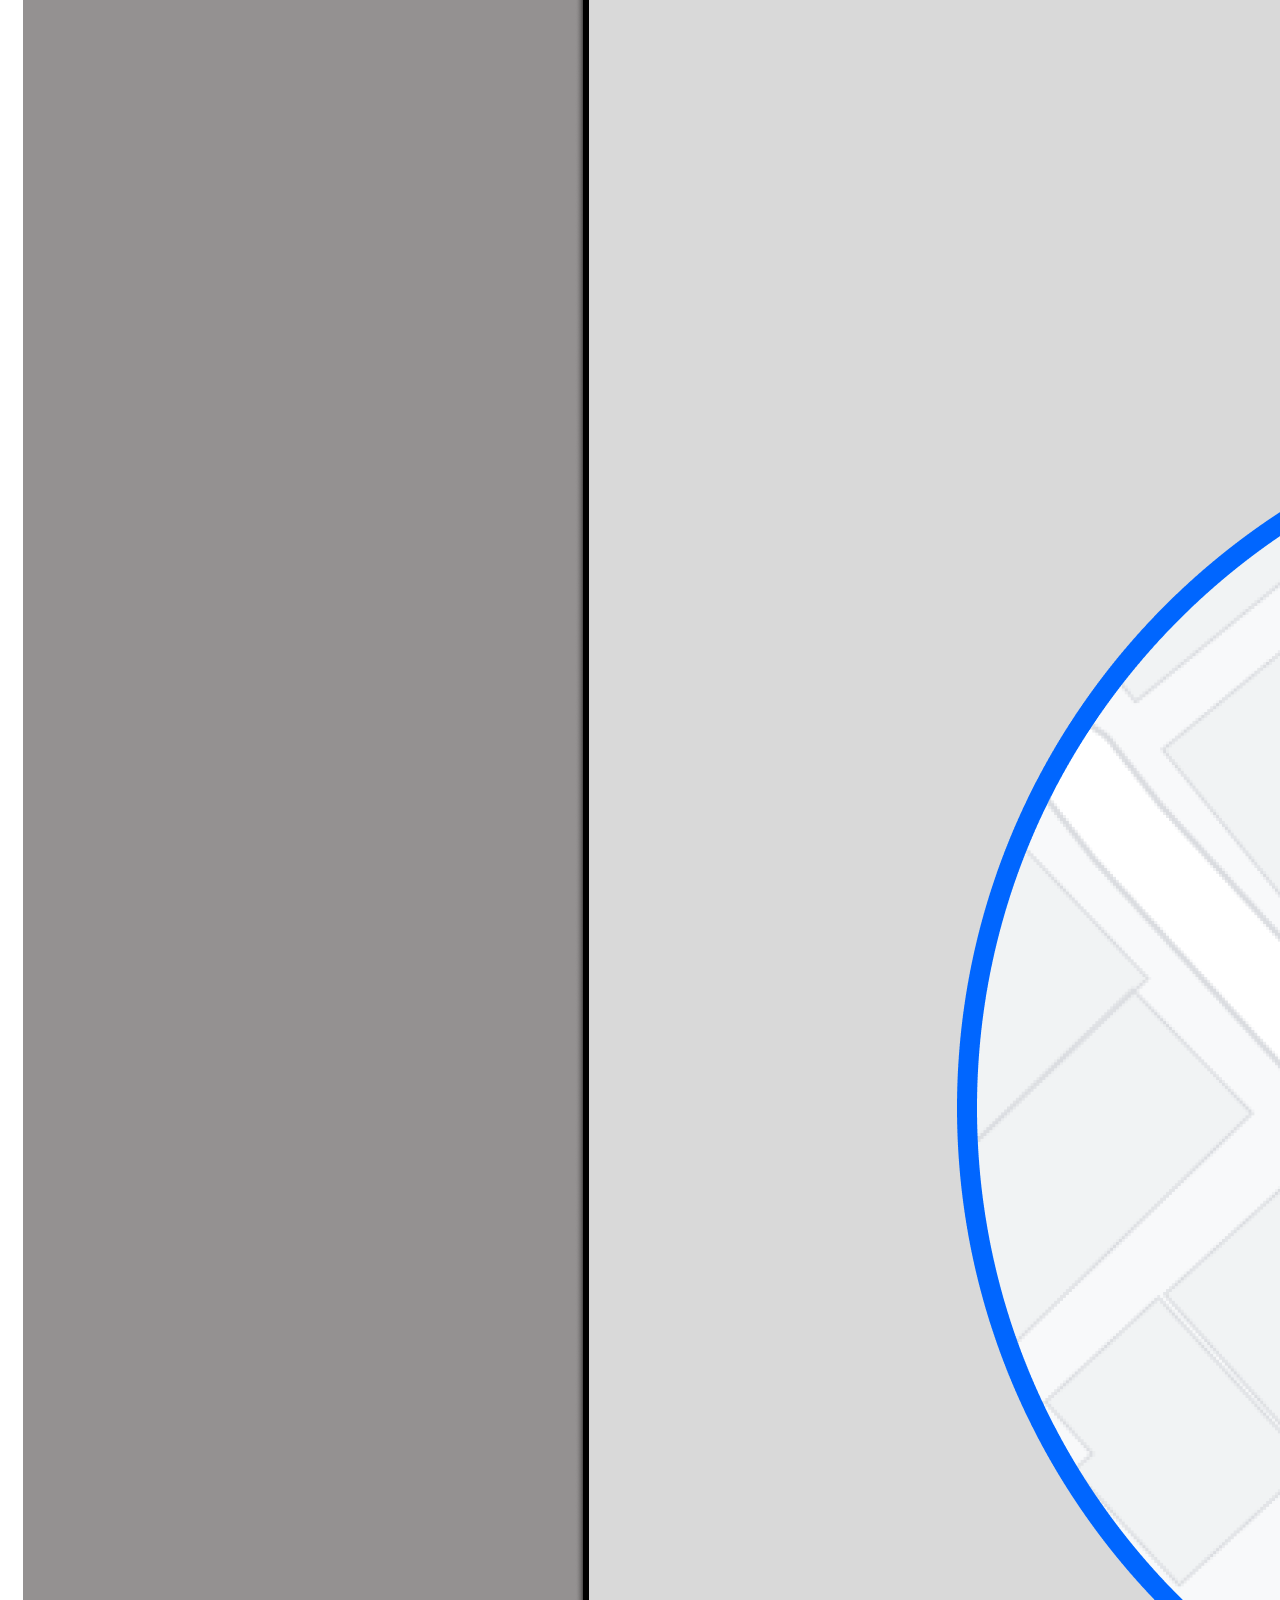
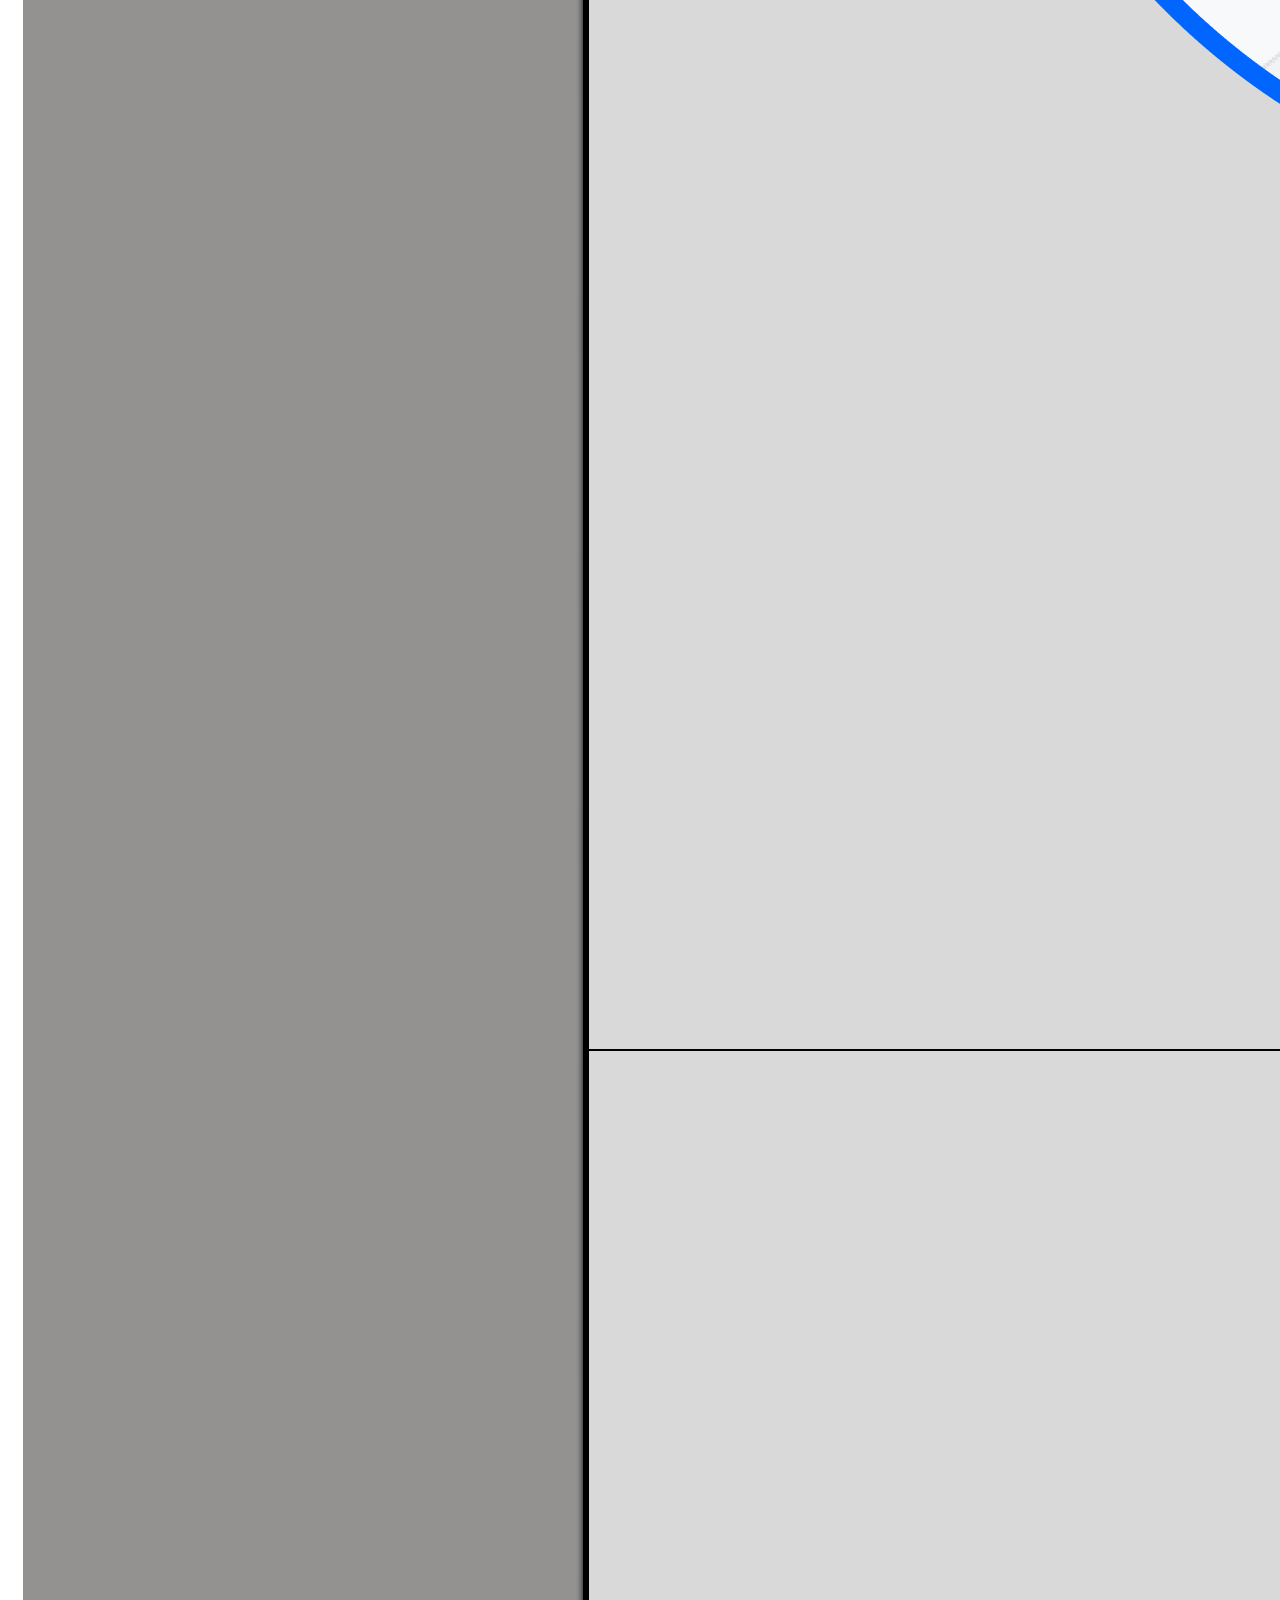
==== commit 71292d07: "removed unresponsive elements" ====
--- a/index.html
+++ b/index.html
@@ -241,10 +241,7 @@
                                     <i class="fa fa-map-marker-alt me-3"></i>
                                     Kaduna, Nigeria
                                 </p>
-                                <p>
-                                    <i class="fa fa-phone-alt me-3"></i>+234
-                                    8160528874
-                                </p>
+                              
                                 <p>
                                     <i class="fa fa-envelope me-3"></i
                                     >escritoramaree@gmail.com
--- a/css/style.css
+++ b/css/style.css
@@ -1,6 +1,6 @@
 /********** Template CSS **********/
 :root {
-    --primary: #31ACBA;
+    --primary: #ba3181;
     --secondary: #FFD6B2;
     --light: #8FCOC8;
     --dark: #262b47;
@@ -167,6 +167,7 @@
 }
 
 /*** Navbar ***/
+
 .navbar-light .navbar-nav .nav-link {
     position: relative;
     margin-right: 25px;
@@ -174,9 +175,12 @@
     font-family: 'Jost', sans-serif;
     font-size: 18px;
     font-weight: 500;
-    color: var(--light) !important;
+    color: var(--secondary) !important;
     outline: none;
     transition: 0.5s;
+}
+#contactp{
+    background-color: var(--primary) !important;
 }
 
 .navbar-light .navbar-nav .nav-link::before {
@@ -341,6 +345,30 @@
         var(--secondary)
     );
 }
+
+#lin{
+    background: black;
+    color:white
+}
+
+.card {
+   
+    border: none;
+    color: rgba(250, 250, 250, 0.8);
+   
+  }
+  
+  .btn {
+    border: 5px solid;
+    background: var(--secondary);
+    transition: all .4s ease;
+  }
+  
+  .btn:hover, .btn:focus {
+    border: 5px solid #fff;
+    box-shadow: #222 1px 0 10px;
+    text-decoration: underline;
+  }
 
 /*** Screenshot ***/
 .screenshot-carousel {
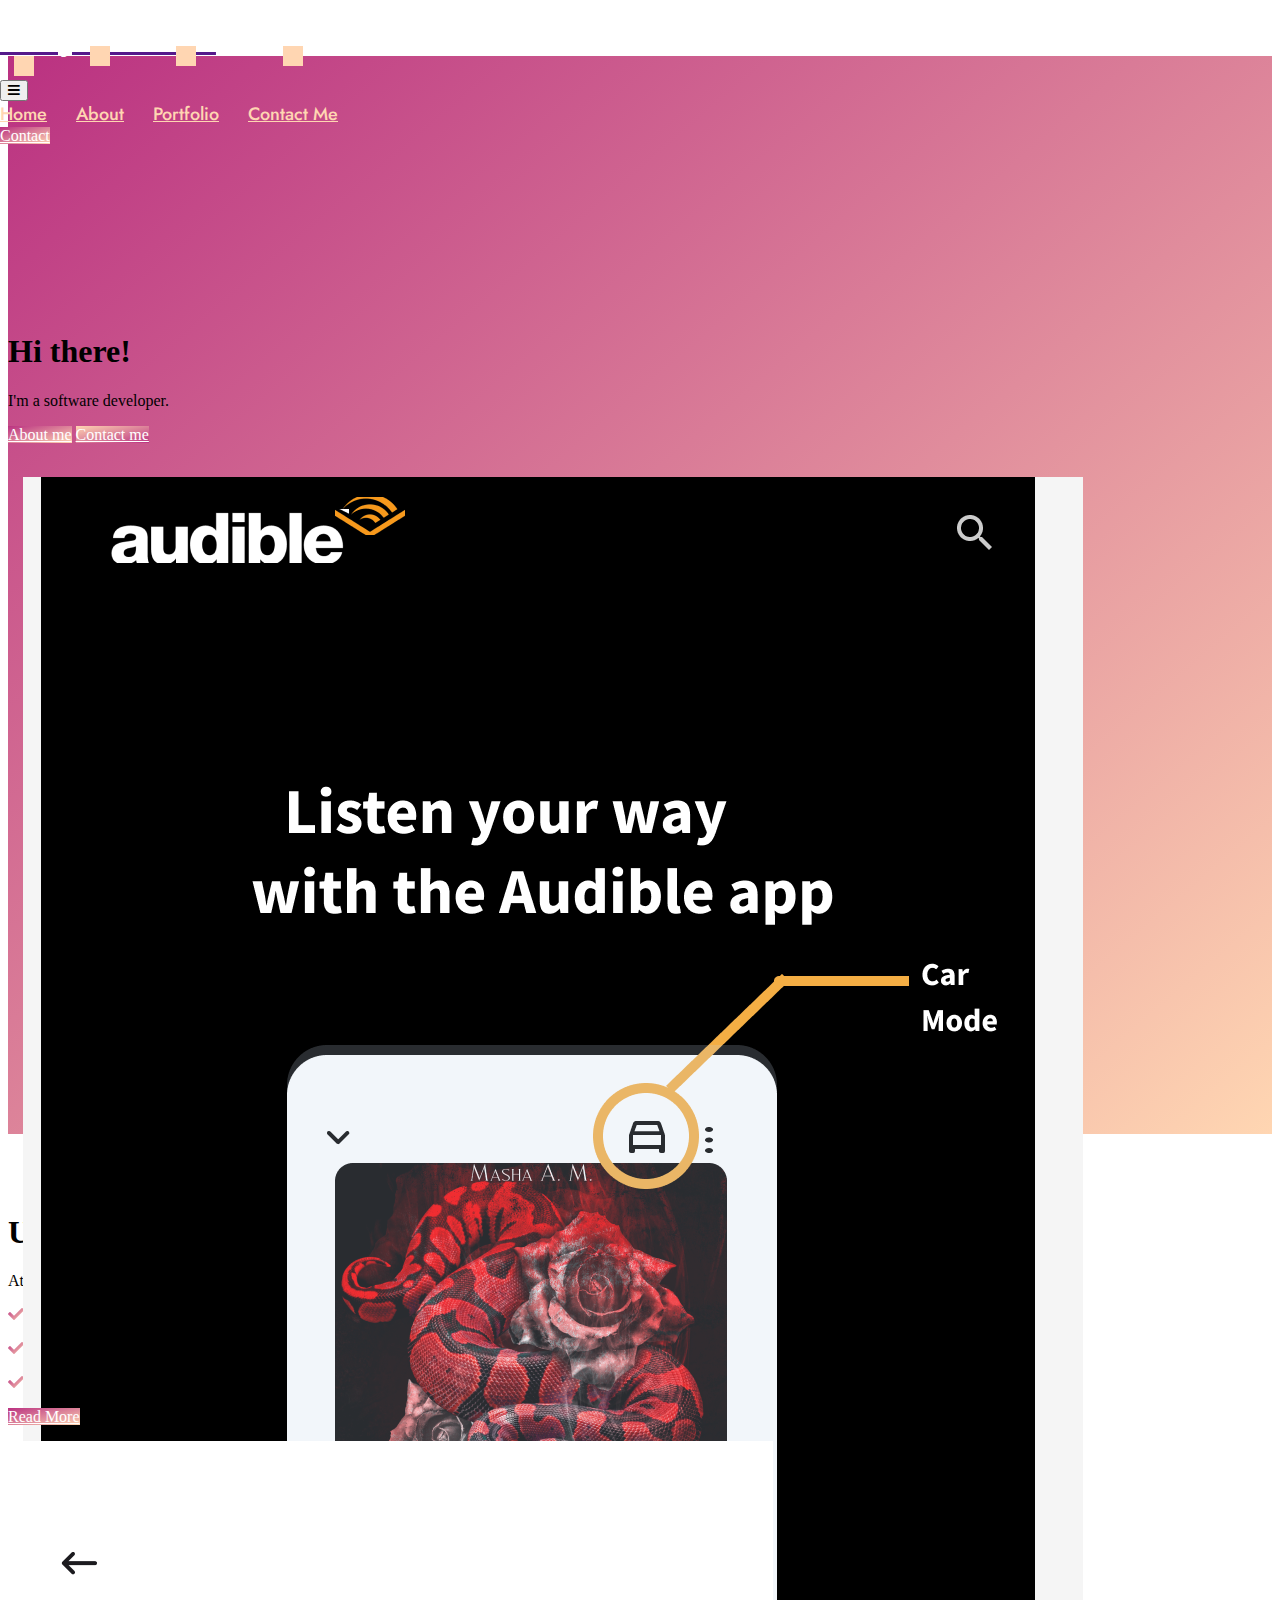
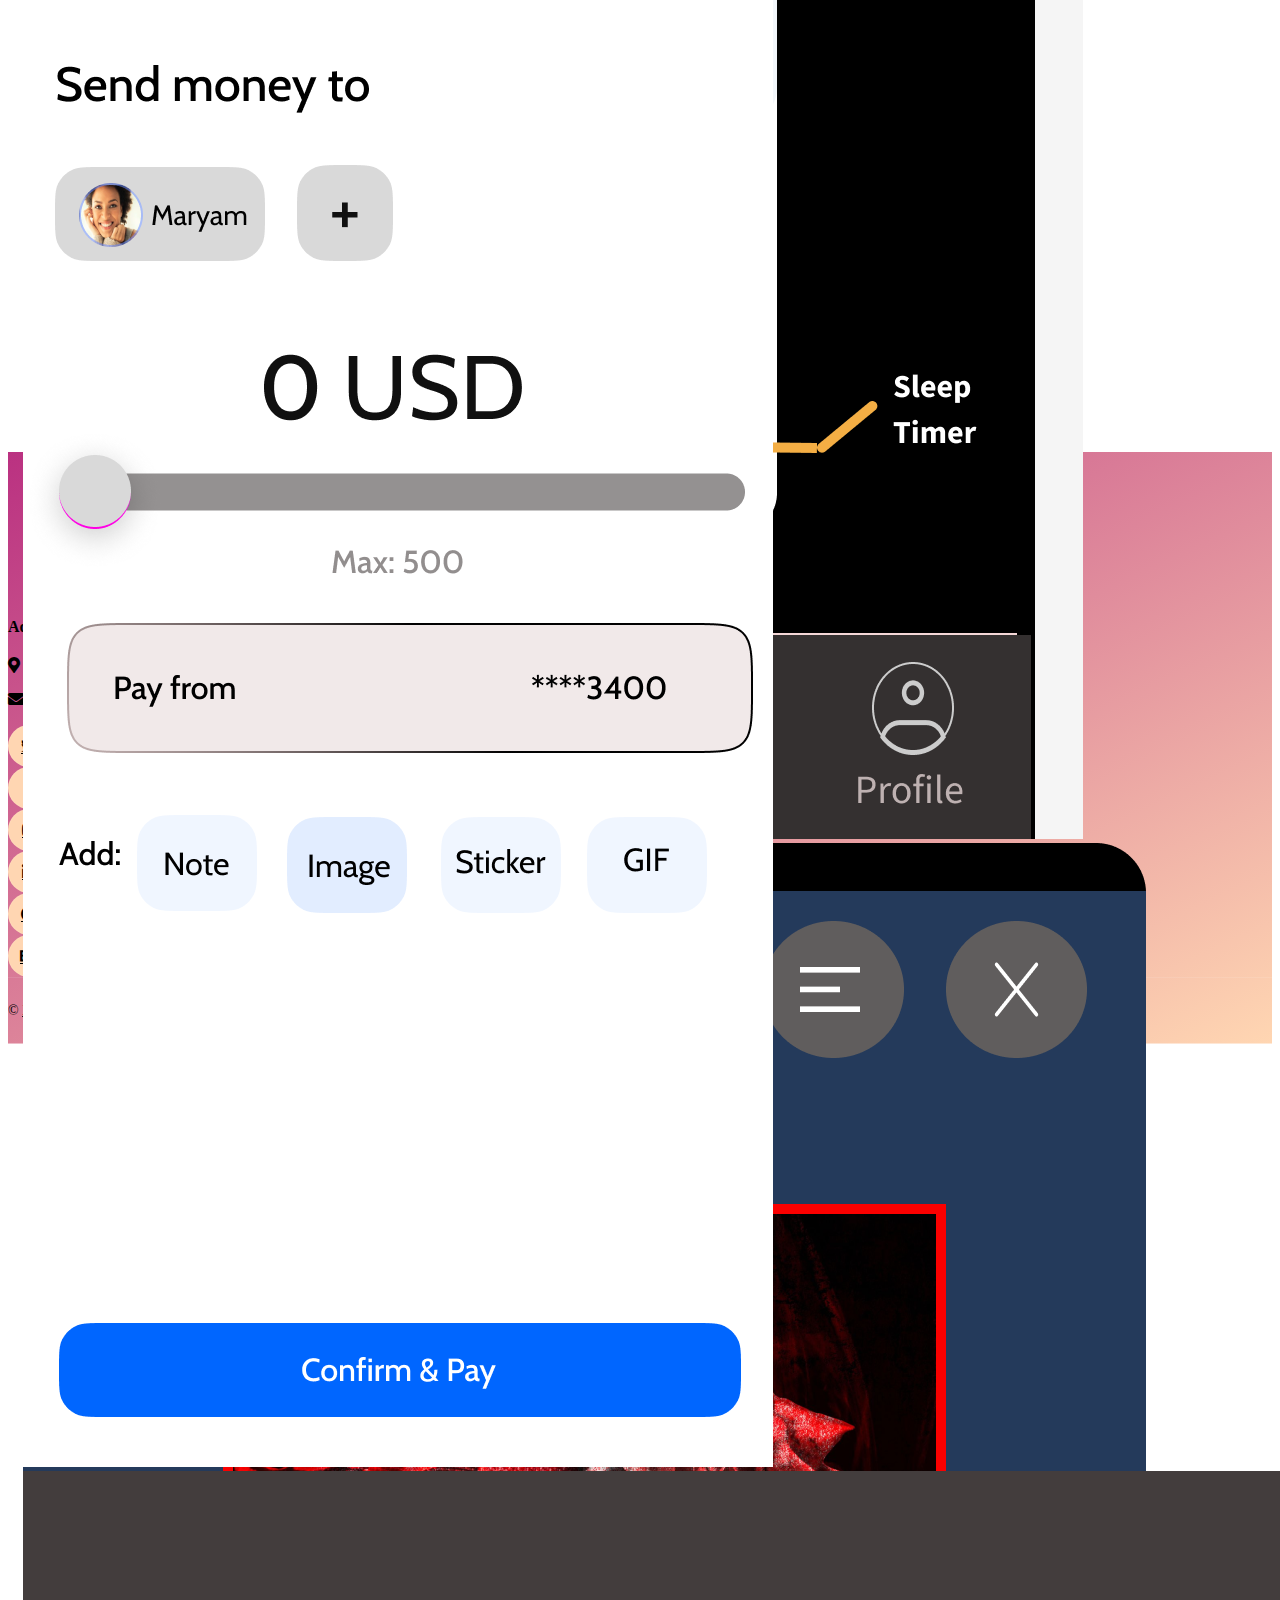
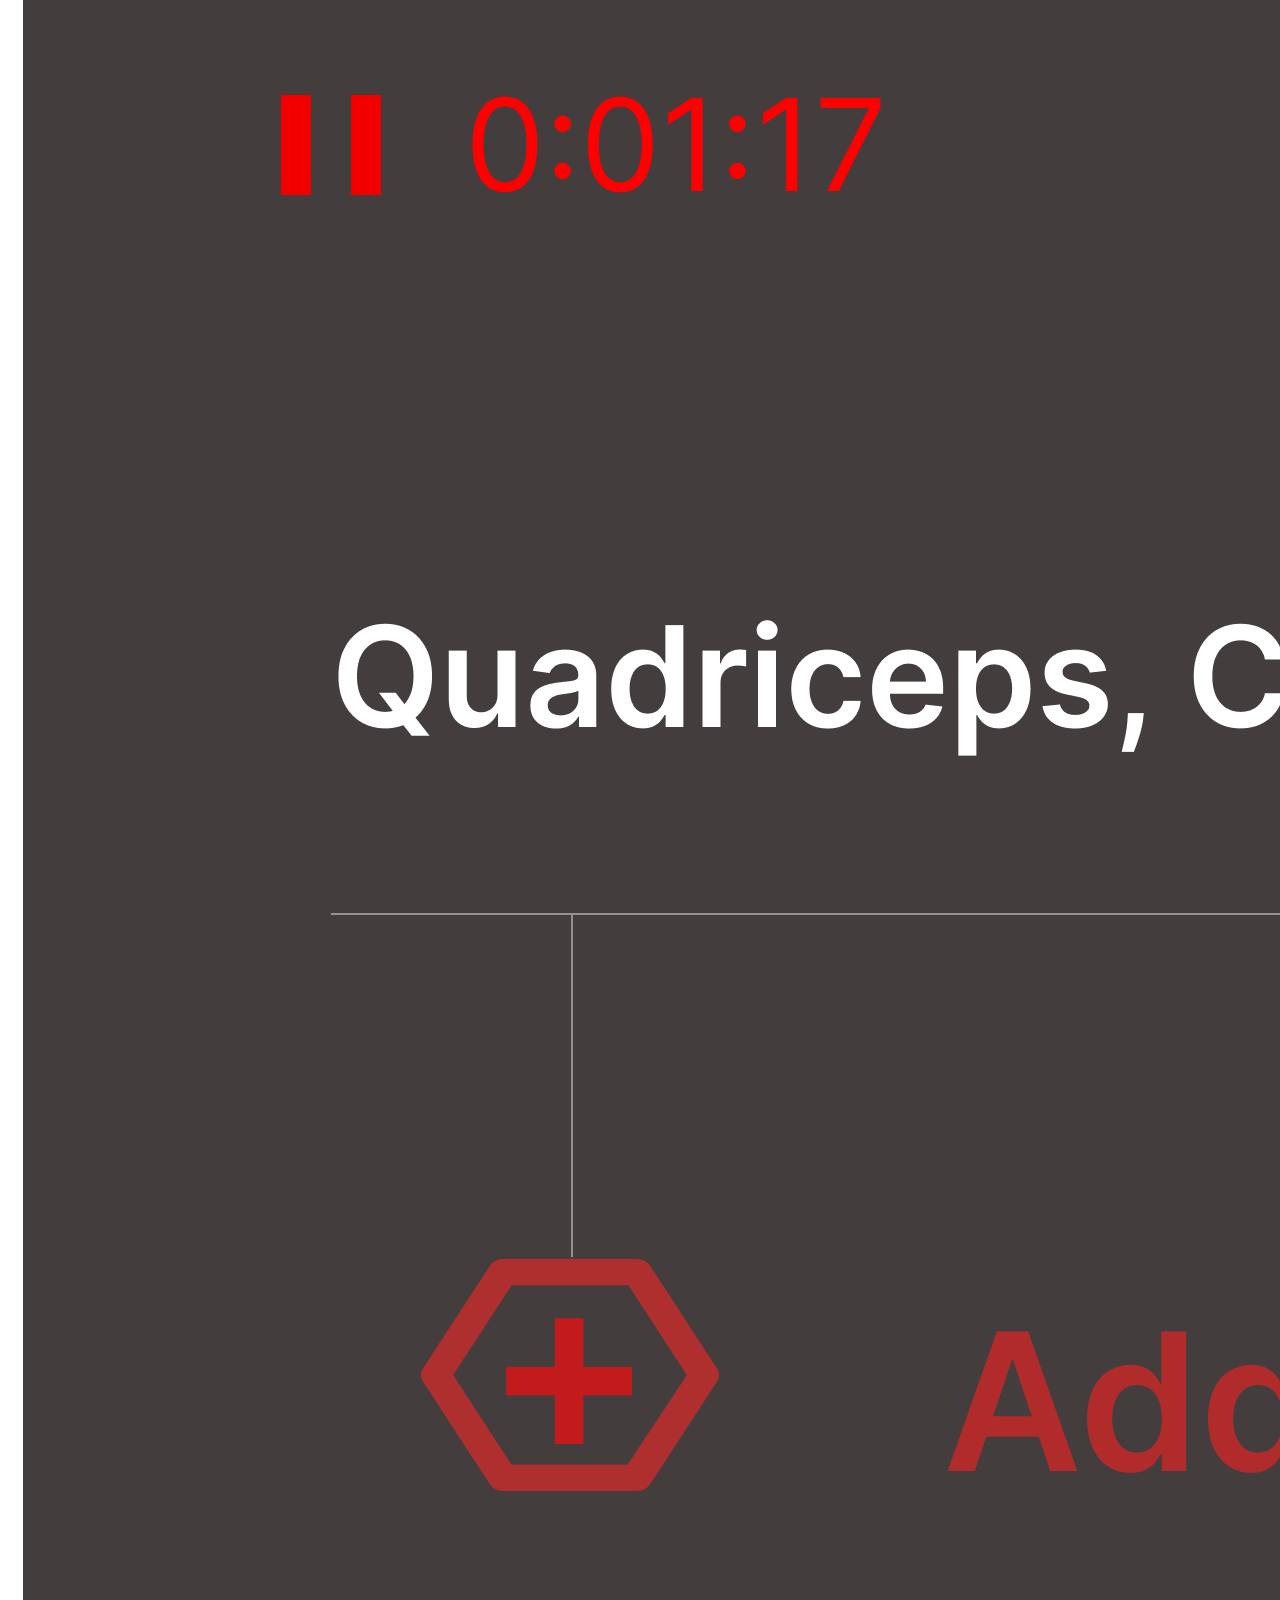
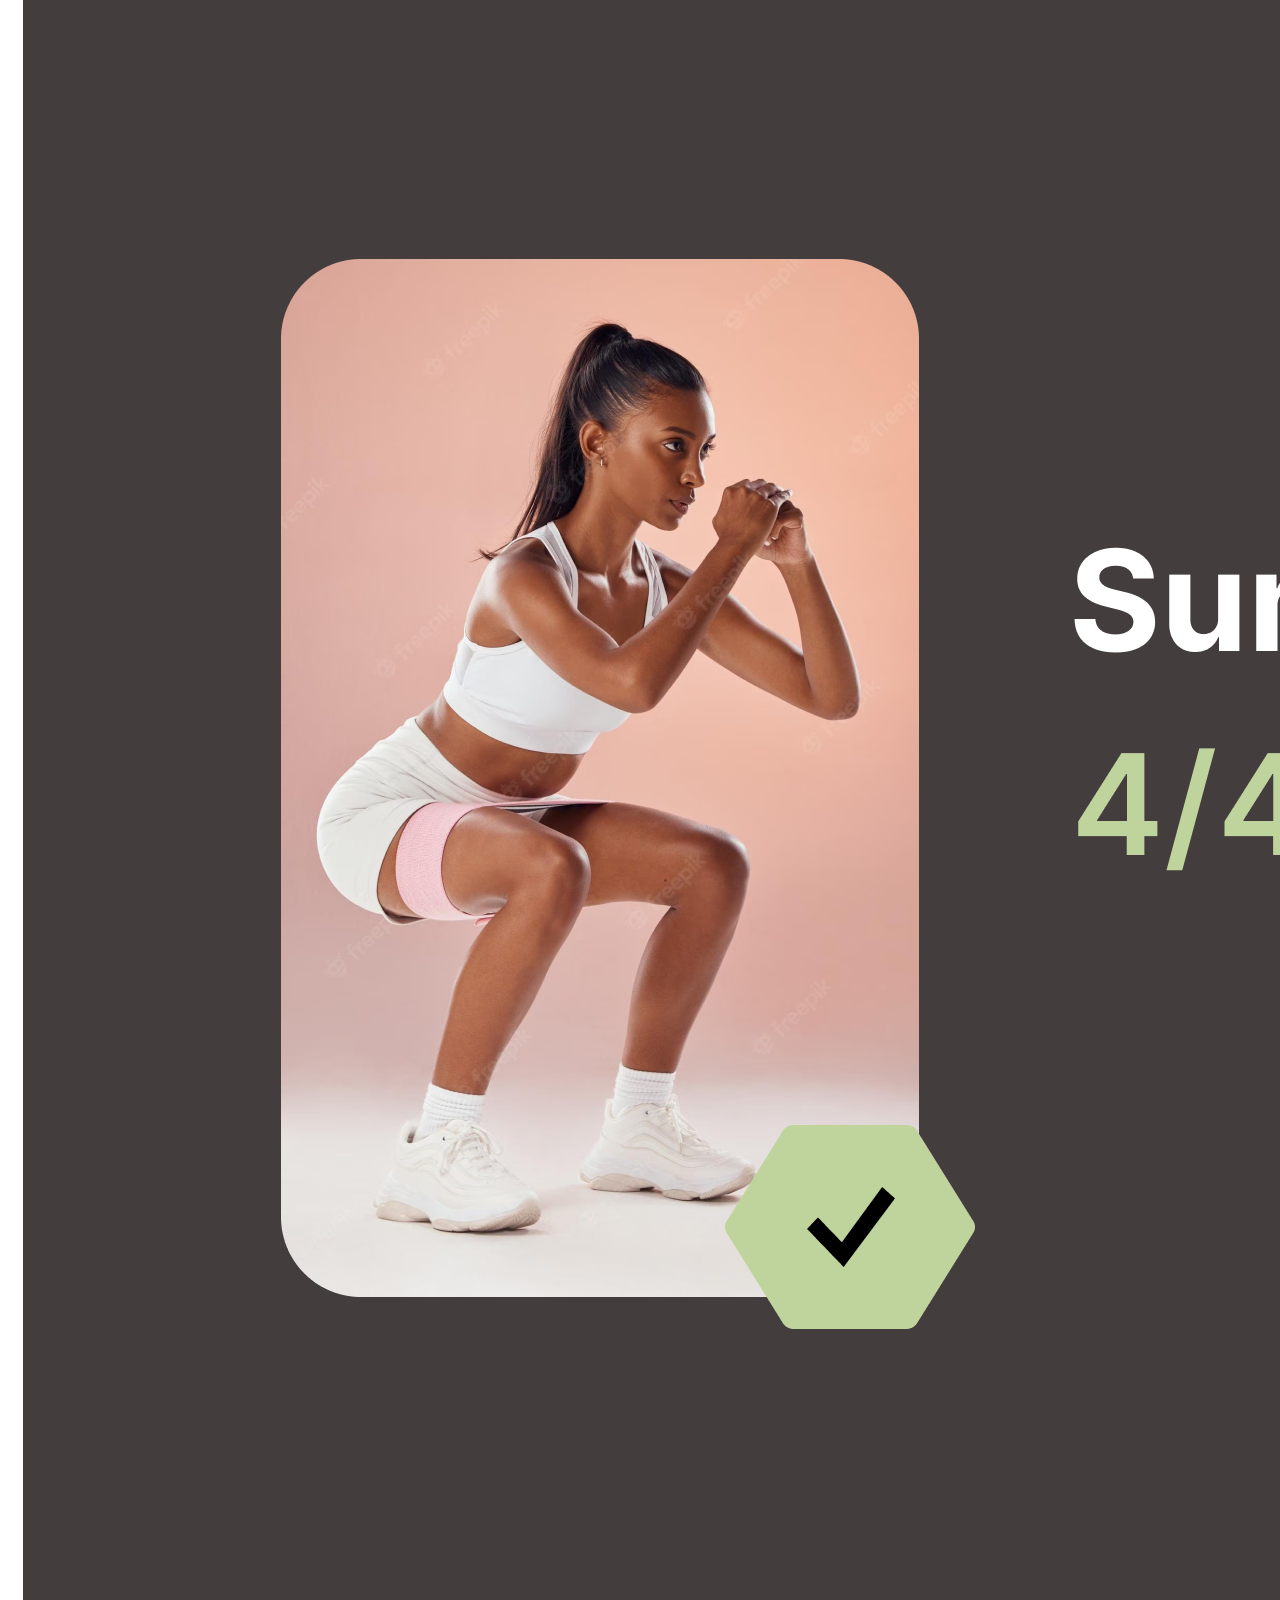
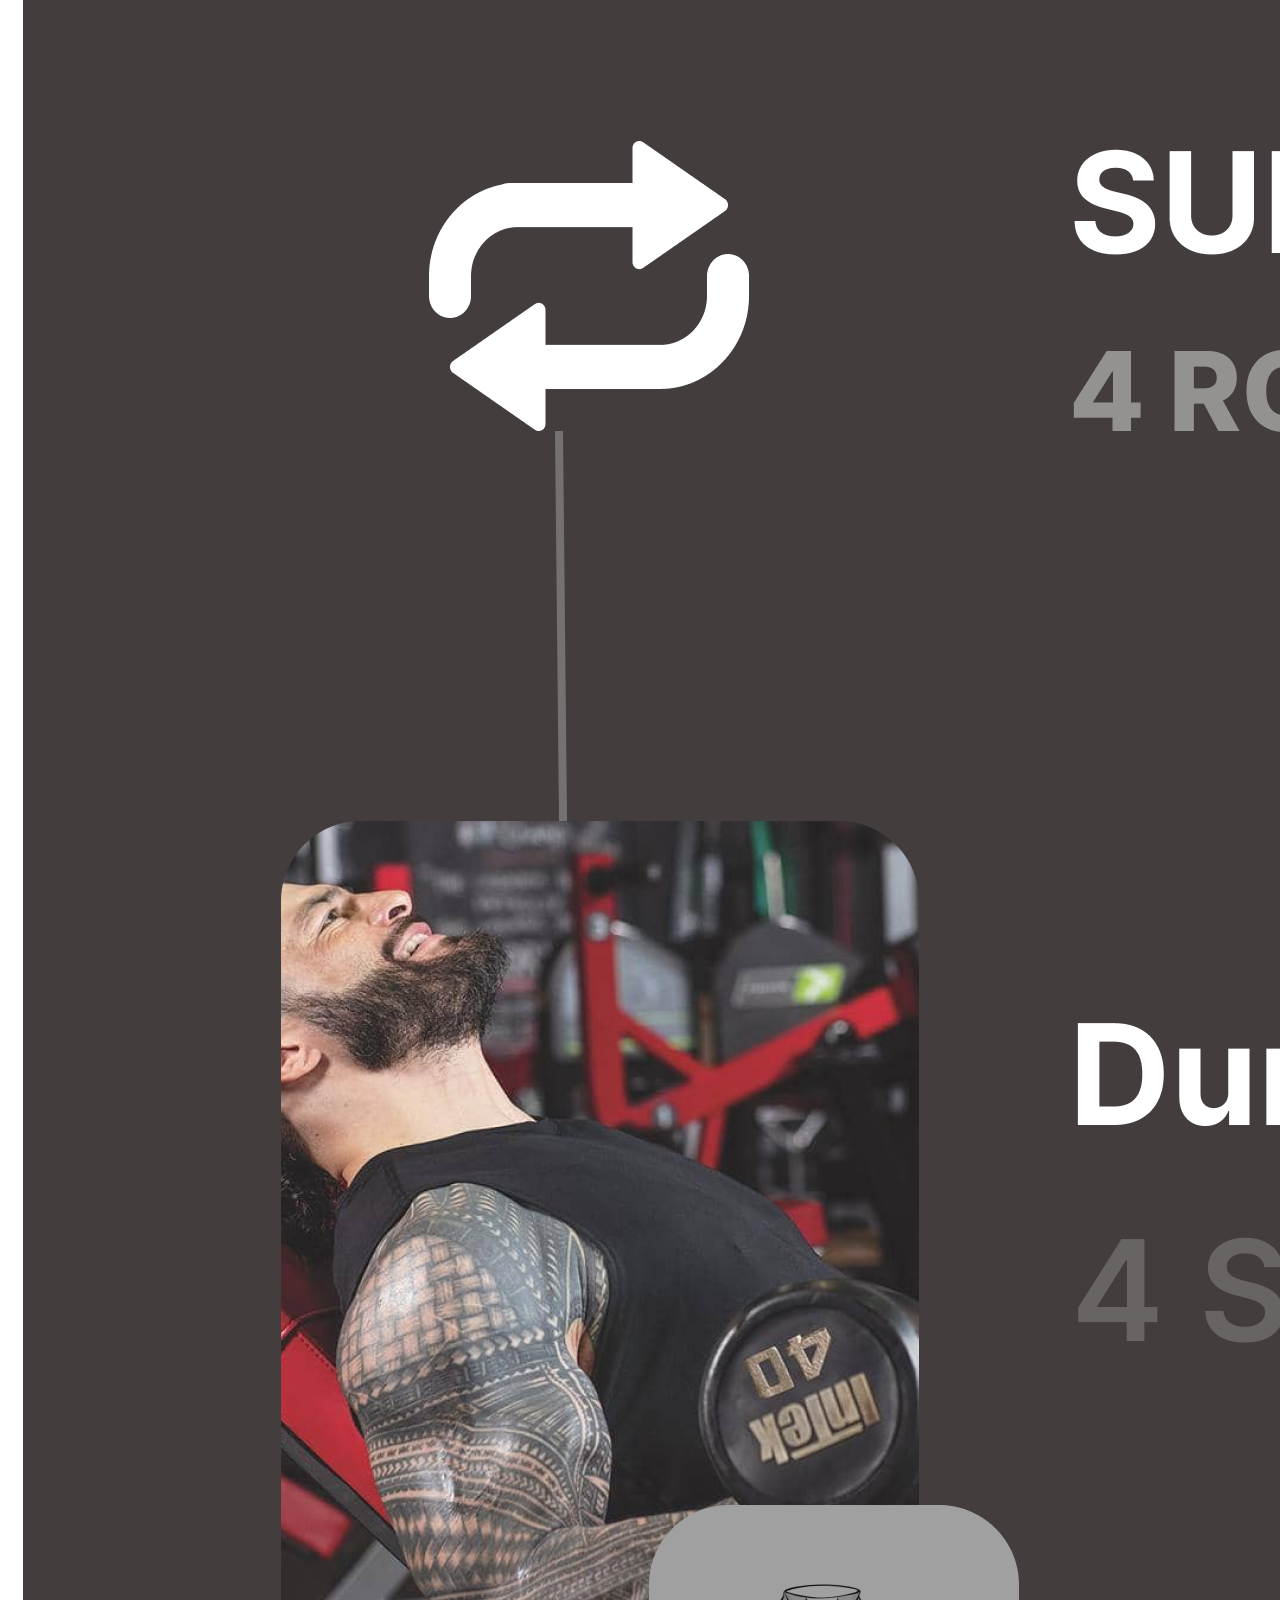
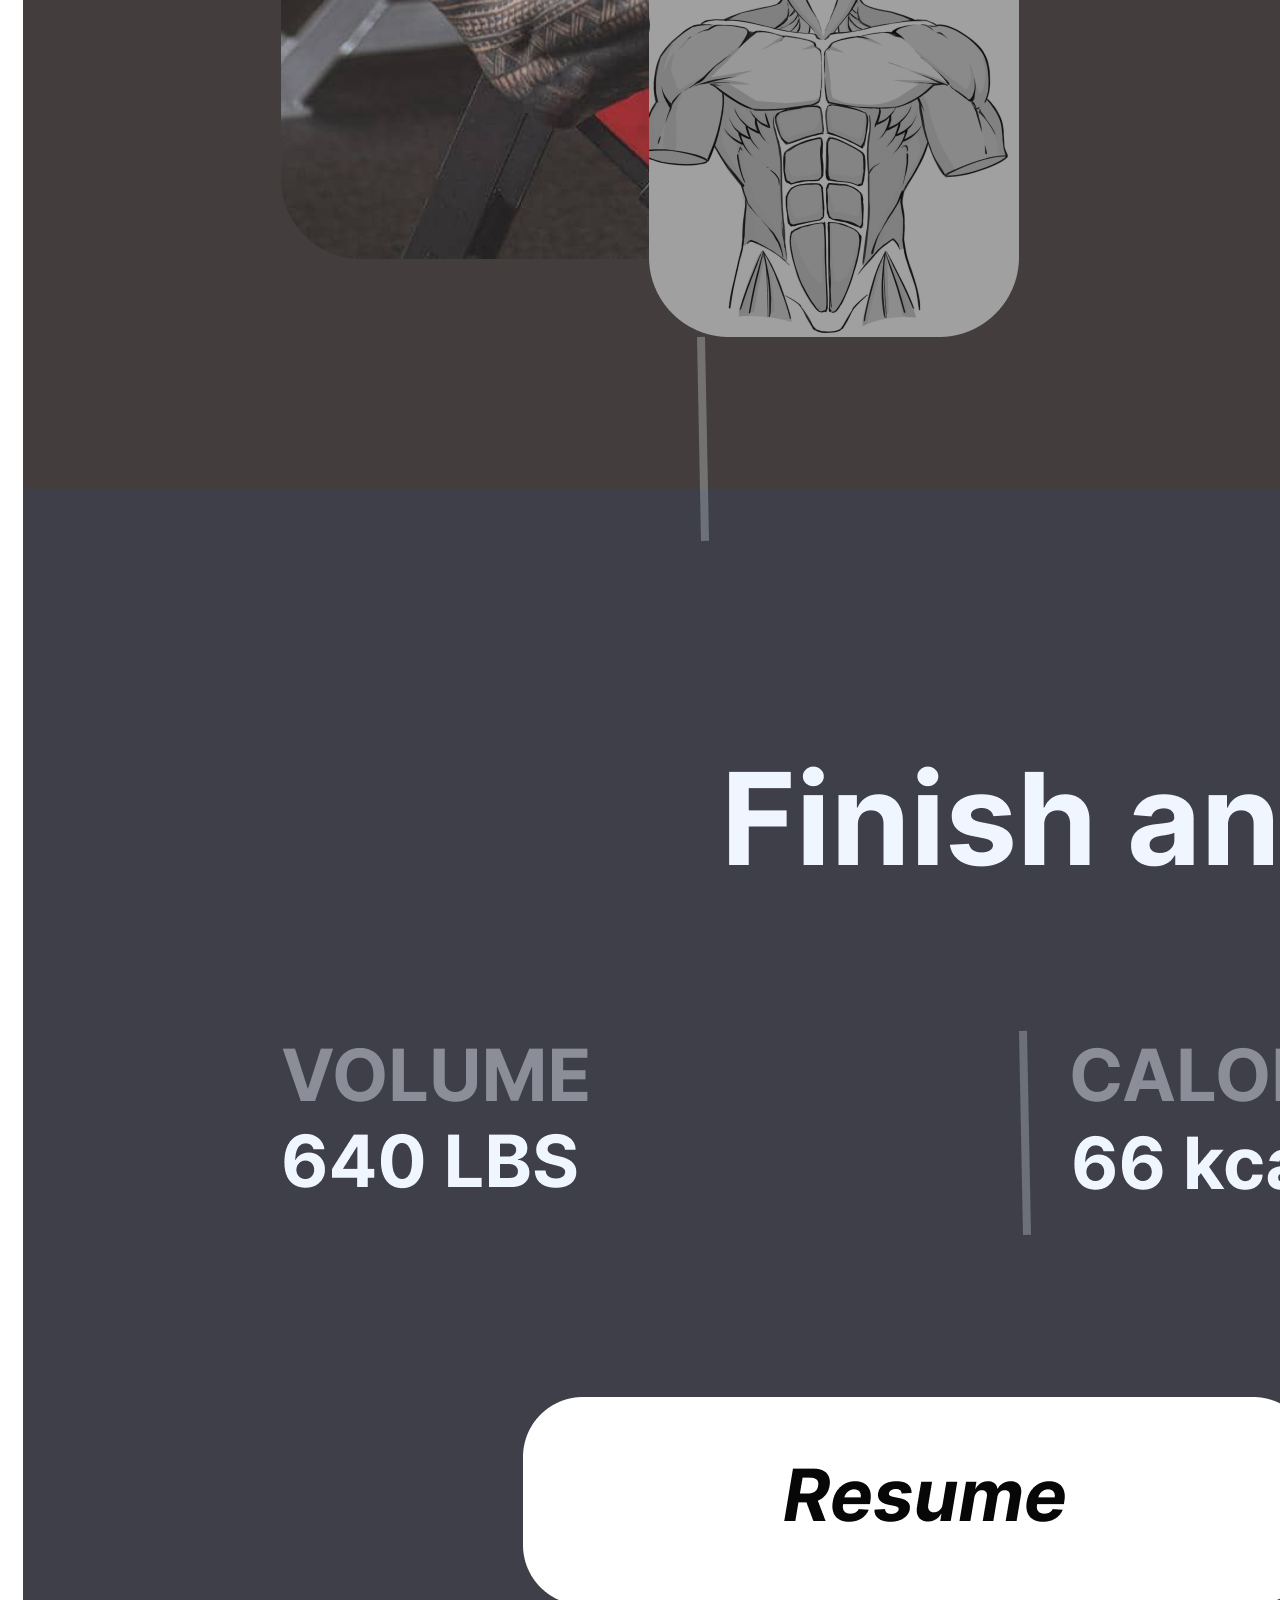
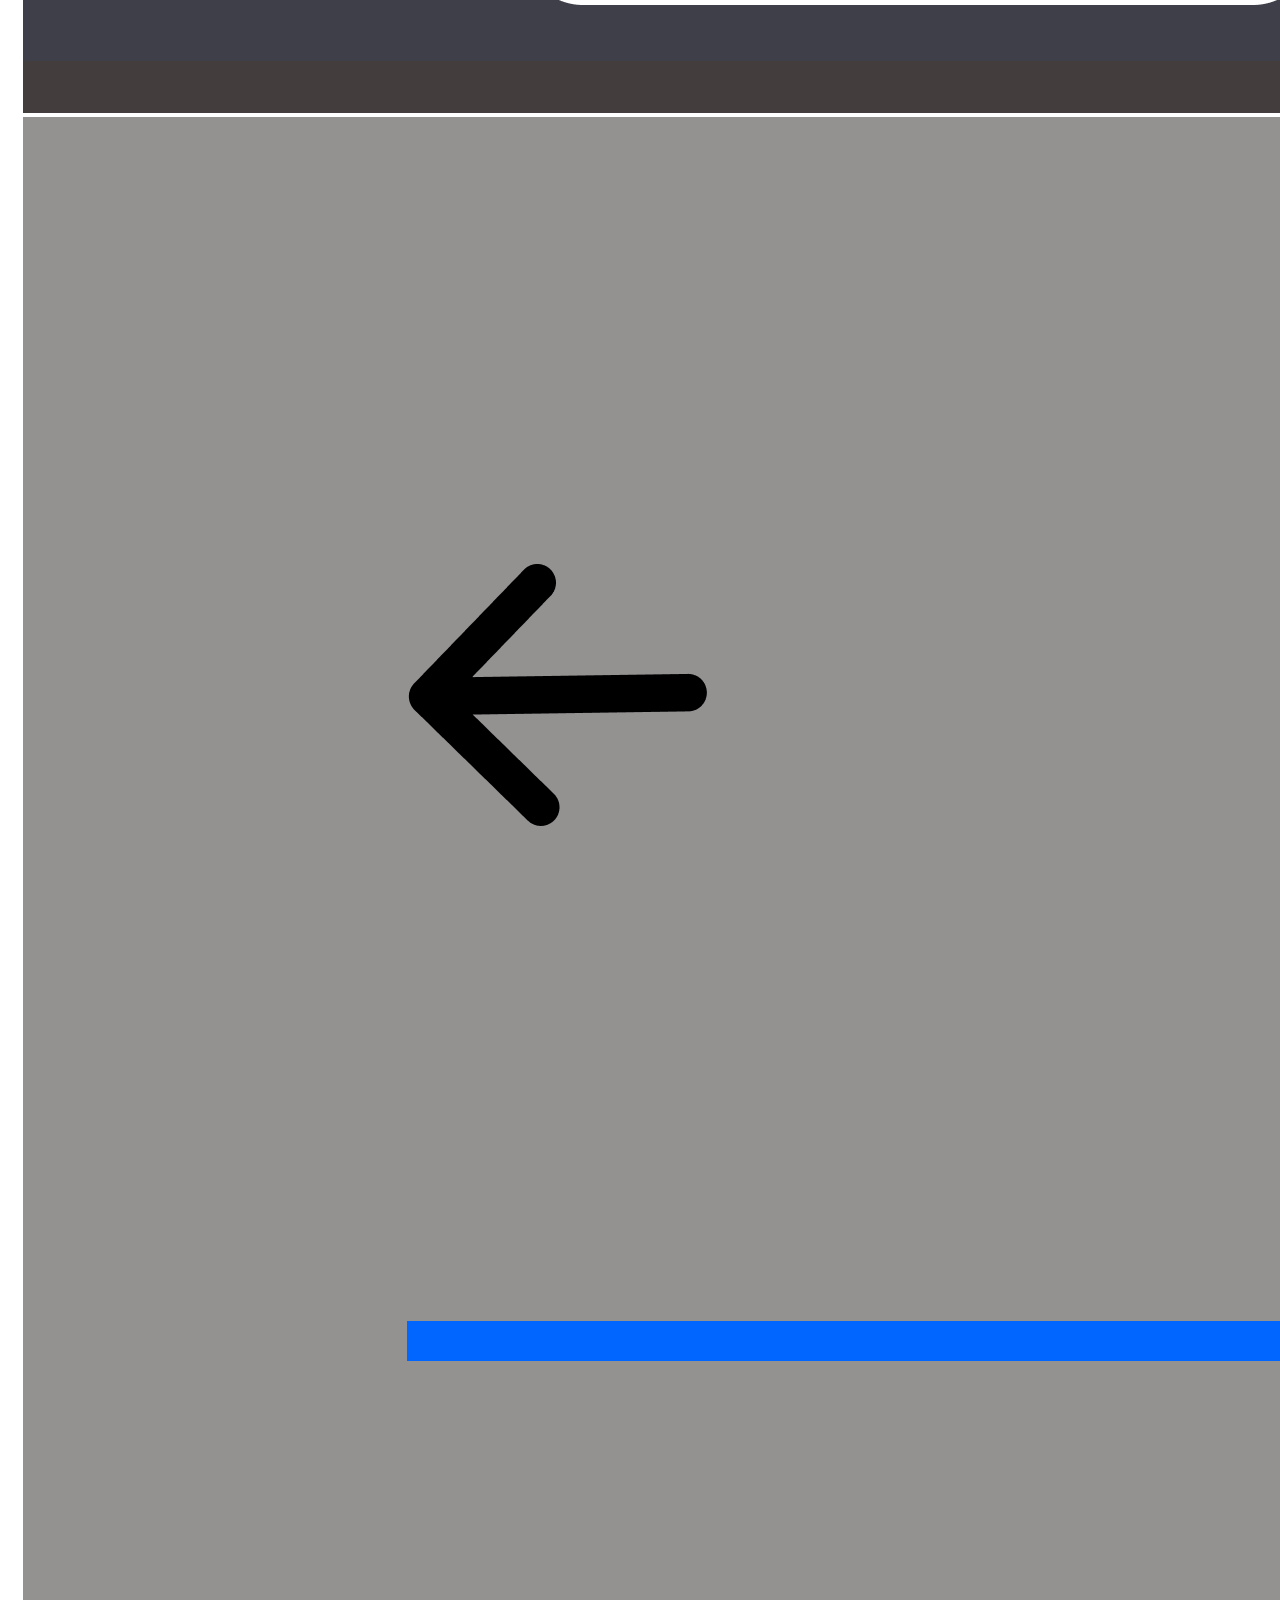
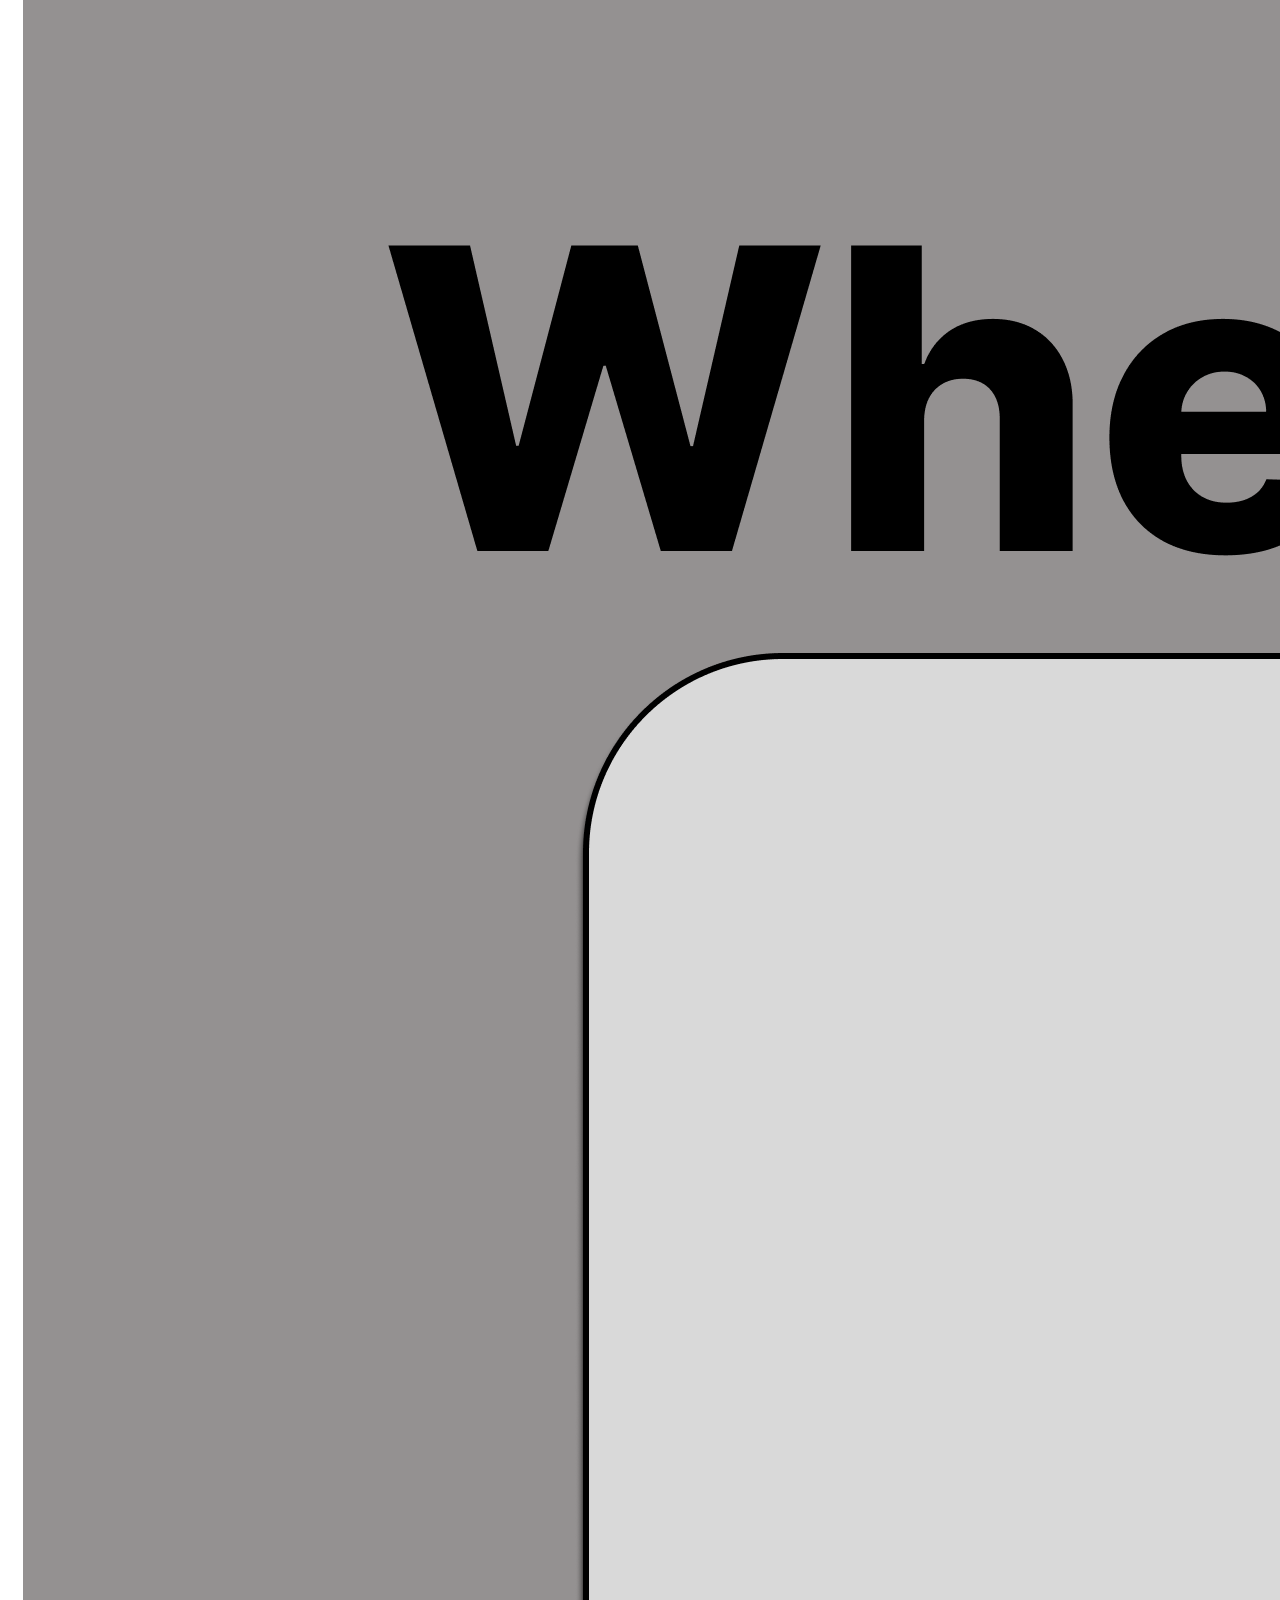
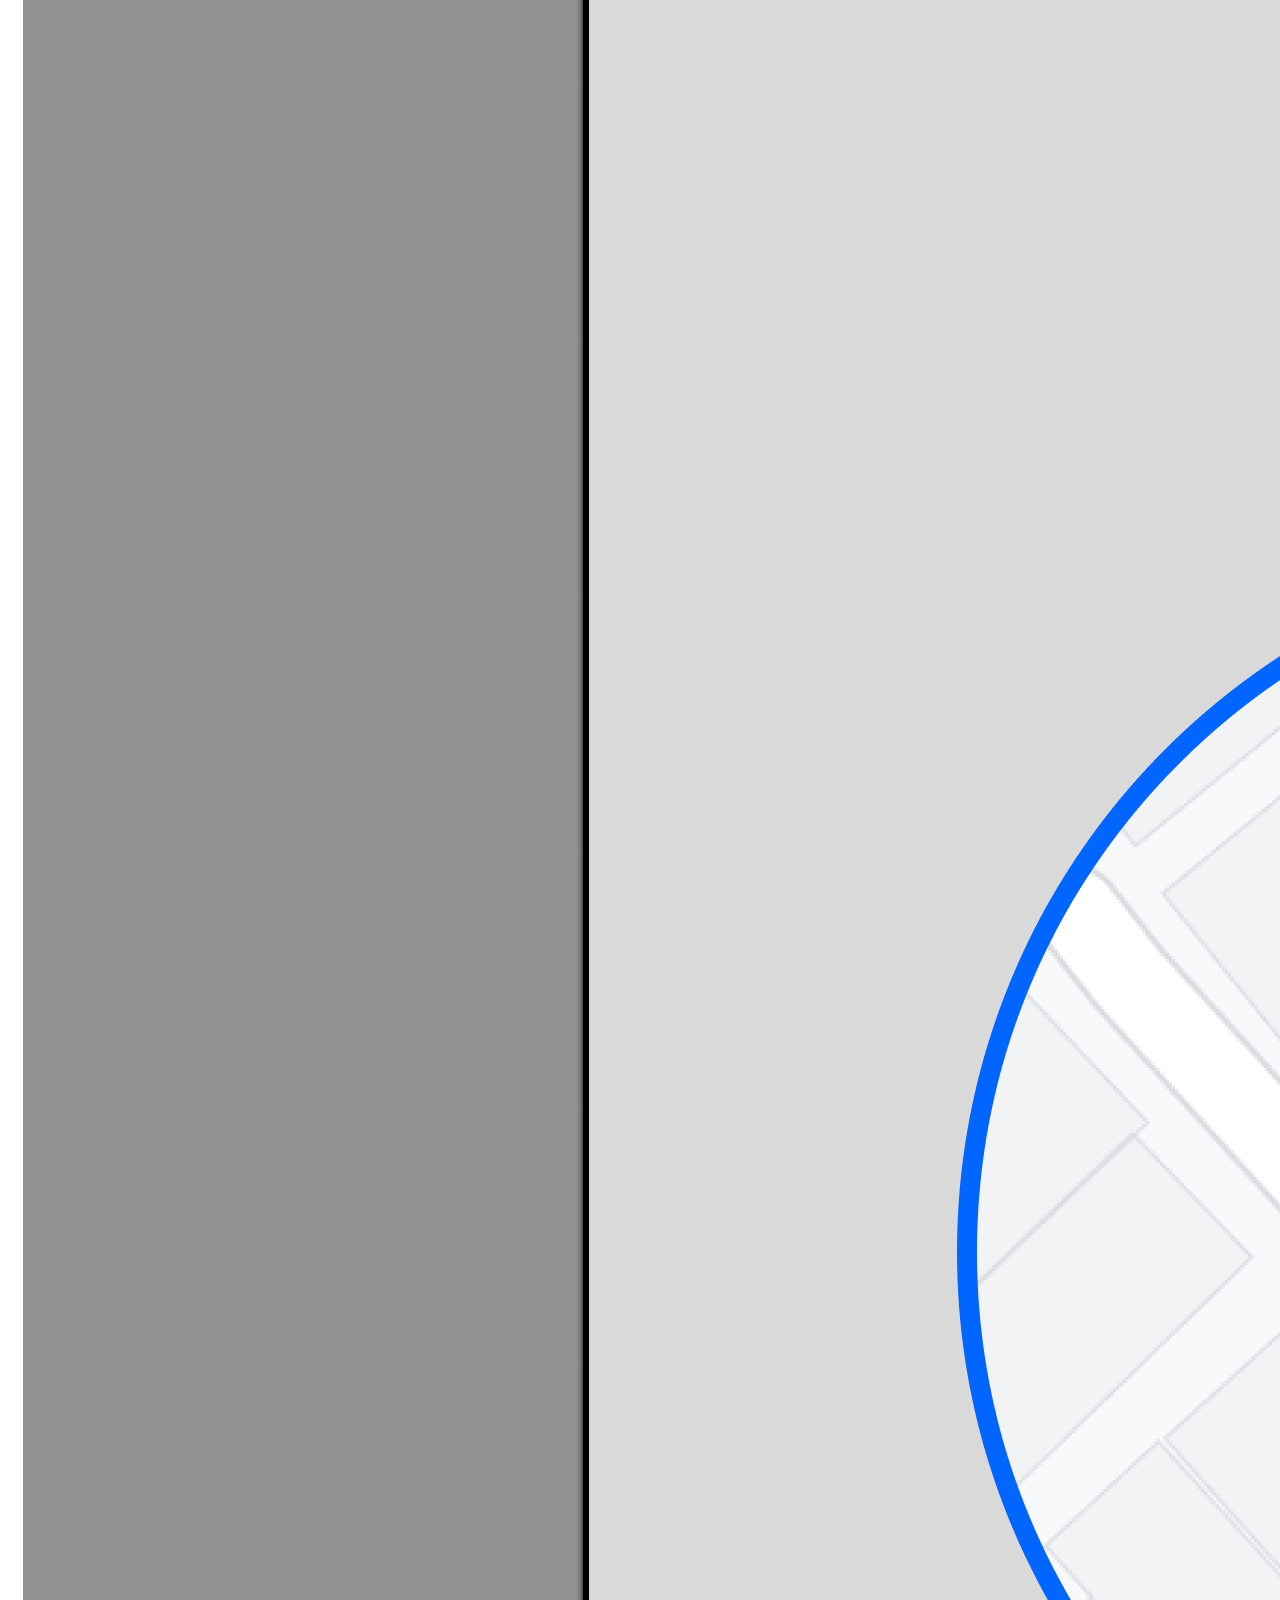
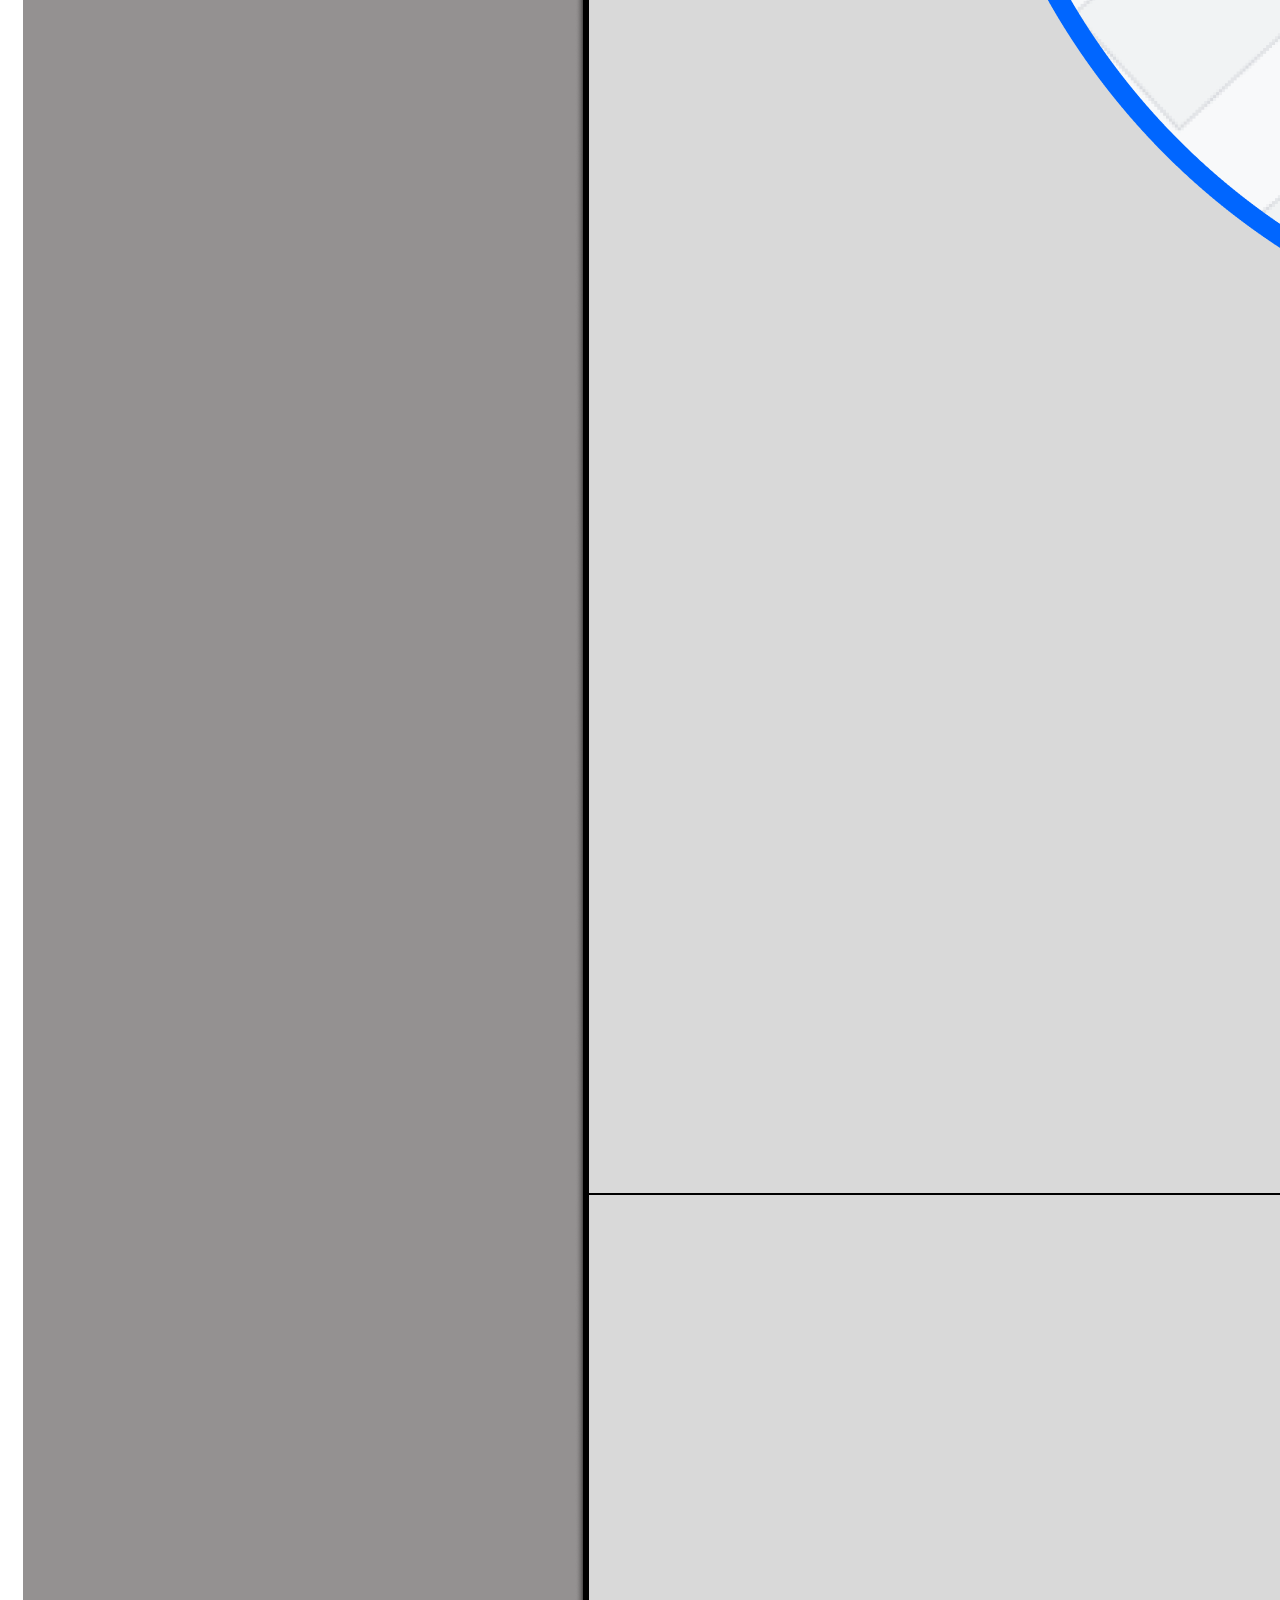
==== commit f3afef0a: "removed scroll," ====
--- a/index.html
+++ b/index.html
@@ -87,6 +87,10 @@
 
                             <a href="./portfolio.html" class="nav-item nav-link"
                                 >Portfolio</a
+                            >
+
+                            <a href="./contact.html" class="nav-item nav-link"
+                            >Contact Me</a
                             >
                         </div>
                         <a
--- a/css/style.css
+++ b/css/style.css
@@ -5,6 +5,7 @@
     --light: #8FCOC8;
     --dark: #262b47;
 }
+
 
 /*** Spinner ***/
 #spinner {
@@ -292,8 +293,8 @@
 
 /*** Hero Header ***/
 .hero-header {
-    margin-bottom: 6rem;
-    padding: 16rem 0 0 0;
+    margin-bottom: 5rem;
+    padding: 16rem 10rem 10rem 0;
     background: url(../img/bg-circle.png), url(../img/bg-triangle.png),
         url(../img/bg-bottom.png),
         linear-gradient(to bottom right, var(--primary), var(--secondary));
@@ -347,8 +348,7 @@
 }
 
 #lin{
-    background: black;
-    color:white
+    background: rgb(217, 203, 250) !important;
 }
 
 .card {
@@ -563,3 +563,135 @@
     padding-right: 0;
     border-right: none;
 }
+
+/* About section */
+
+
+/*--------------------------------------------------------------
+# Portfolio
+--------------------------------------------------------------*/
+.portfolio .portfolio-item {
+    margin-bottom: 30px;
+  }
+  .section-titlep{
+    padding-top: 150px;
+    text-align: center;
+  }
+  
+  .portfolio #portfolio-flters {
+    padding: 0;
+    margin: 0 auto 20px auto;
+    list-style: none;
+    text-align: center;
+  }
+  
+  .portfolio #portfolio-flters li {
+    cursor: pointer;
+    display: inline-block;
+    padding: 8px 16px 10px 16px;
+    font-size: 13px;
+    font-weight: 500;
+    line-height: 1;
+    text-transform: uppercase;
+    color: #444444;
+    margin-bottom: 5px;
+    transition: all 0.3s ease-in-out;
+    border-radius: 50px;
+  }
+  
+  .portfolio #portfolio-flters li:hover,
+  .portfolio #portfolio-flters li.filter-active {
+    color: #fff;
+    background: #34b7a7;
+  }
+  
+  .portfolio #portfolio-flters li:last-child {
+    margin-right: 0;
+  }
+  
+  .portfolio .portfolio-wrap {
+    transition: 0.3s;
+    position: relative;
+    overflow: hidden;
+    z-index: 1;
+    background: rgba(34, 34, 34, 0.6);
+  }
+  
+  .portfolio .portfolio-wrap::before {
+    content: "";
+    background: rgba(34, 34, 34, 0.6);
+    position: absolute;
+    left: 0;
+    right: 0;
+    top: 0;
+    bottom: 0;
+    transition: all ease-in-out 0.3s;
+    z-index: 2;
+    opacity: 0;
+  }
+  
+  .portfolio .portfolio-wrap img {
+    transition: all ease-in-out 0.3s;
+  }
+  
+  .portfolio .portfolio-wrap .portfolio-info {
+    opacity: 0;
+    position: absolute;
+    top: 0;
+    left: 0;
+    right: 0;
+    bottom: 0;
+    z-index: 3;
+    transition: all ease-in-out 0.3s;
+    display: flex;
+    flex-direction: column;
+    justify-content: flex-end;
+    align-items: flex-start;
+    padding: 20px;
+  }
+  
+  .portfolio .portfolio-wrap .portfolio-info h4 {
+    font-size: 20px;
+    color: #fff;
+    font-weight: 600;
+  }
+  
+  .portfolio .portfolio-wrap .portfolio-info p {
+    color: rgba(255, 255, 255, 0.7);
+    font-size: 14px;
+    text-transform: uppercase;
+    padding: 0;
+    margin: 0;
+    font-style: italic;
+  }
+  
+  .portfolio .portfolio-wrap .portfolio-links {
+    text-align: center;
+    z-index: 4;
+  }
+  
+  .portfolio .portfolio-wrap .portfolio-links a {
+    color: #fff;
+    margin: 0 5px 0 0;
+    font-size: 28px;
+    display: inline-block;
+    transition: 0.3s;
+  }
+  
+  .portfolio .portfolio-wrap .portfolio-links a:hover {
+    color: #78d9cd;
+  }
+  
+  .portfolio .portfolio-wrap:hover::before {
+    opacity: 1;
+  }
+  
+  .portfolio .portfolio-wrap:hover img {
+    transform: scale(1.2);
+  }
+  
+  .portfolio .portfolio-wrap:hover .portfolio-info {
+    opacity: 1;
+  }
+  
+  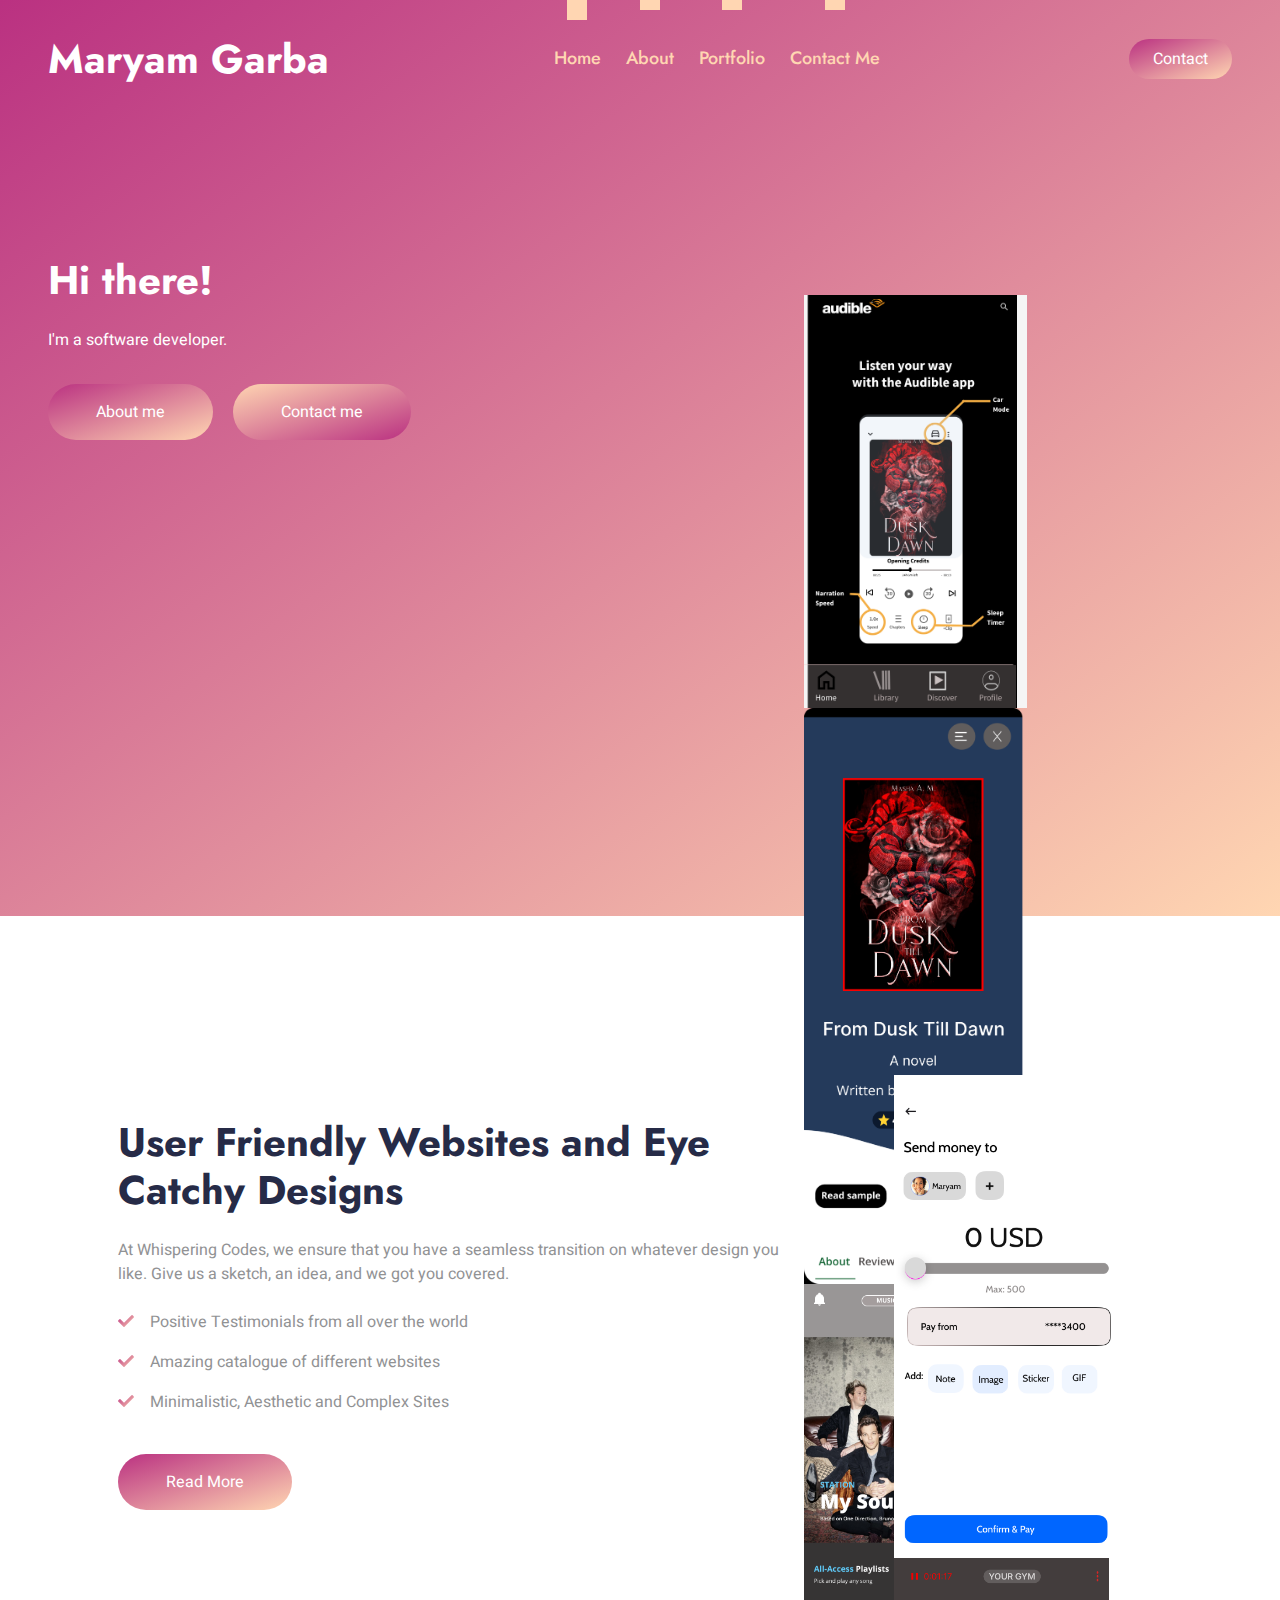
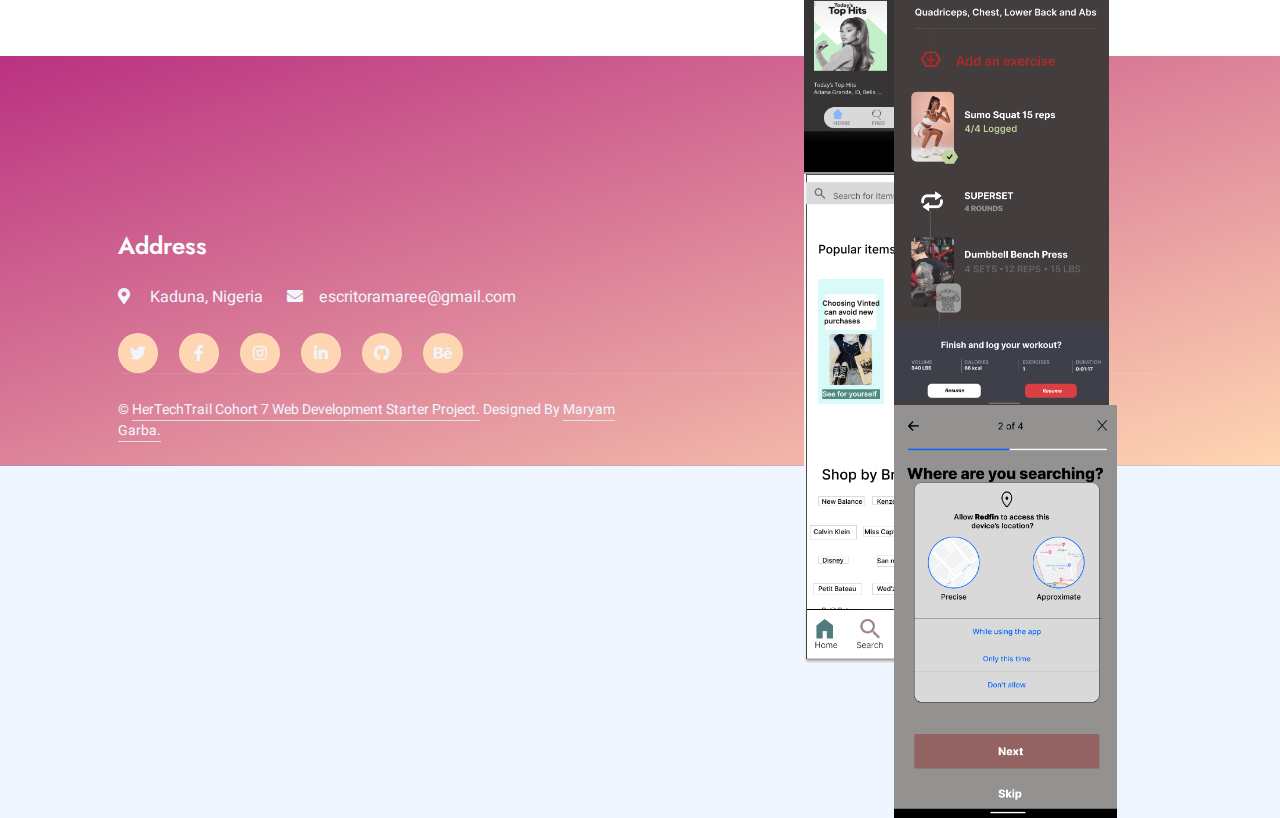
==== commit 33c6d026: "changed loader effect to pink, removed margin in portfolio section and changed color of nav links in" ====
--- a/index.html
+++ b/index.html
@@ -50,7 +50,7 @@
                 class="show bg-white position-fixed translate-middle w-100 vh-100 top-50 start-50 d-flex align-items-center justify-content-center"
             >
                 <div
-                    class="spinner-grow text-primary"
+                    class="spinner-grow text-danger"
                     style="width: 3rem; height: 3rem"
                     role="status"
                 >
--- a/css/style.css
+++ b/css/style.css
@@ -4,6 +4,7 @@
     --secondary: #FFD6B2;
     --light: #8FCOC8;
     --dark: #262b47;
+    --pink: #ffc0cb;
 }
 
 
@@ -225,11 +226,8 @@
         position: relative;
         background: #ffffff;
     }
-
-    .navbar-light .navbar-collapse {
-        margin-top: 15px;
-        border-top: 1px solid #dddddd;
-    }
+    
+ 
 
     .navbar-light .navbar-nav .nav-link,
     .sticky-top.navbar-light .navbar-nav .nav-link {
@@ -694,4 +692,15 @@
     opacity: 1;
   }
   
-  +  @media (min-width: 576px) and (max-width: 991px) {
+   .portfolio {
+    margin-top: -100px;
+   }
+}
+
+@media (min-width: 576px) and (max-width: 768px) {
+    .navbar-light .navbar-nav .nav-link{
+        color:white !important;
+    }
+ }
+
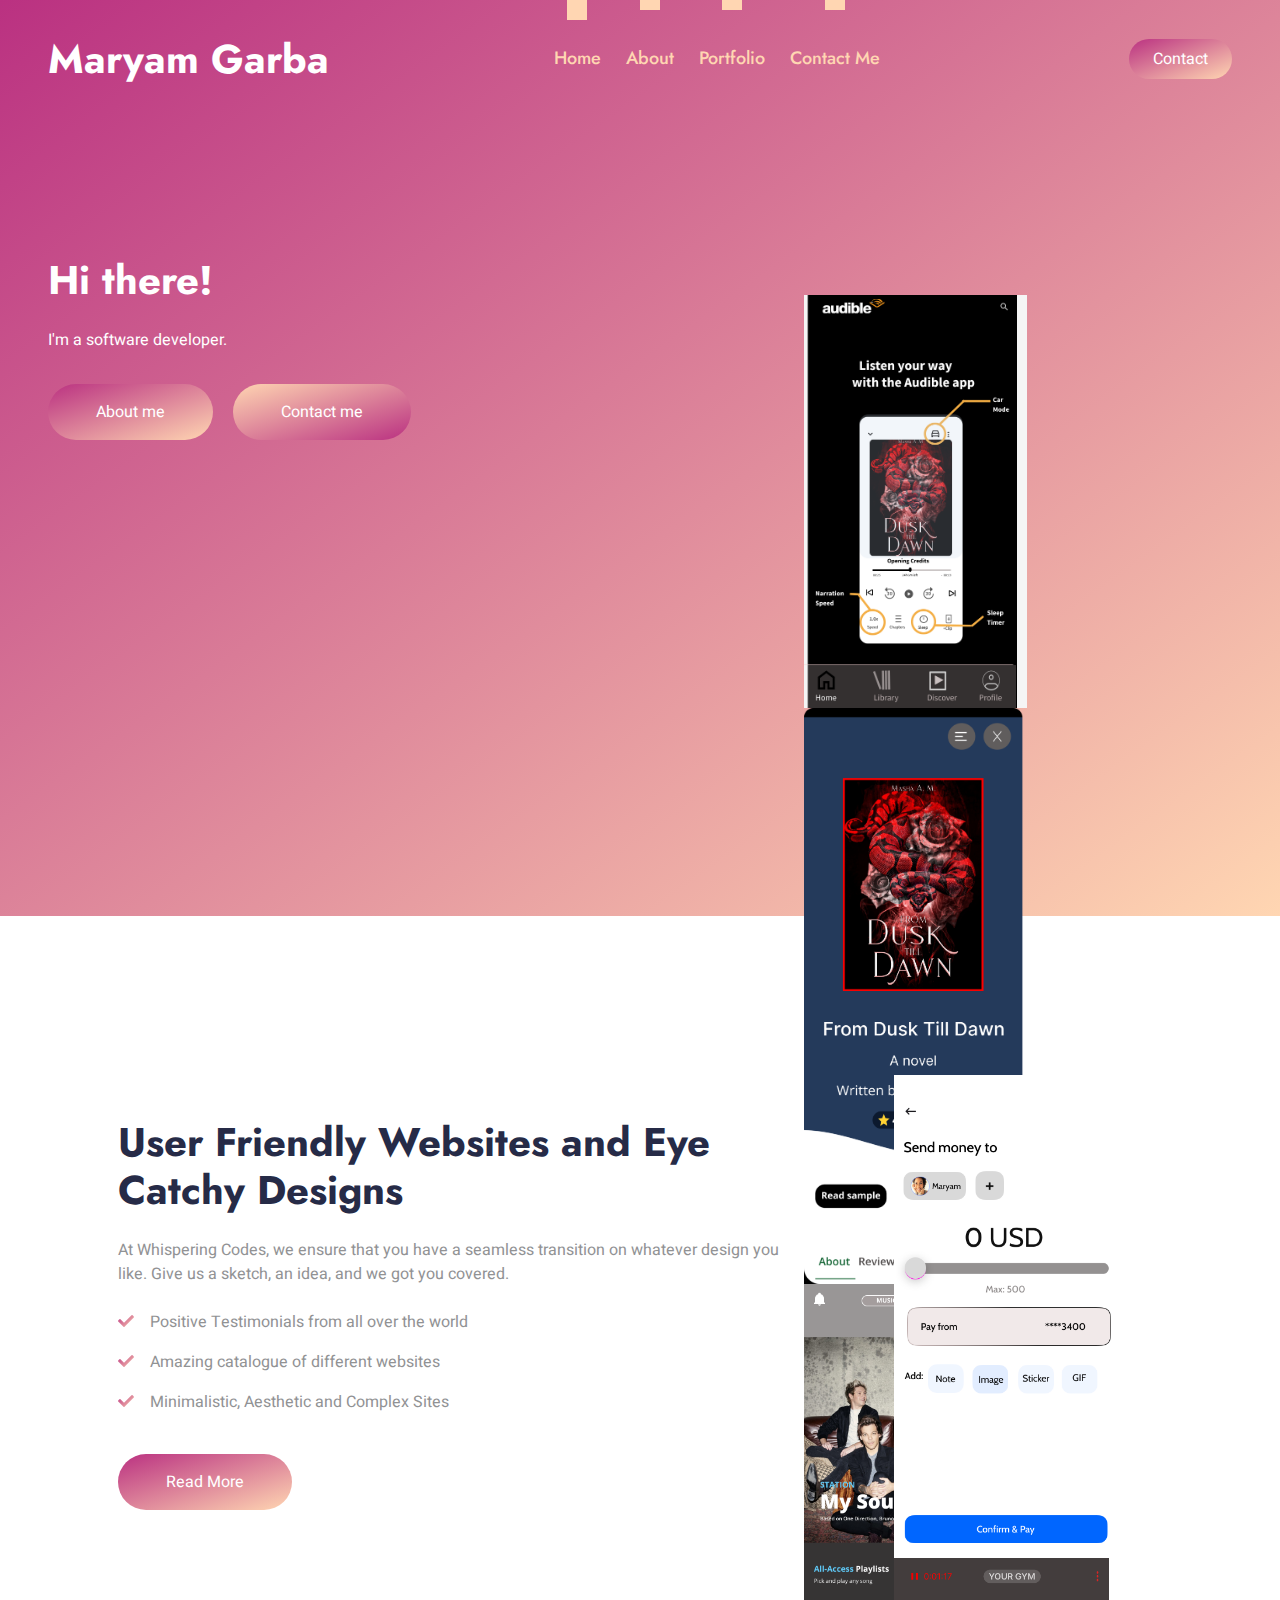
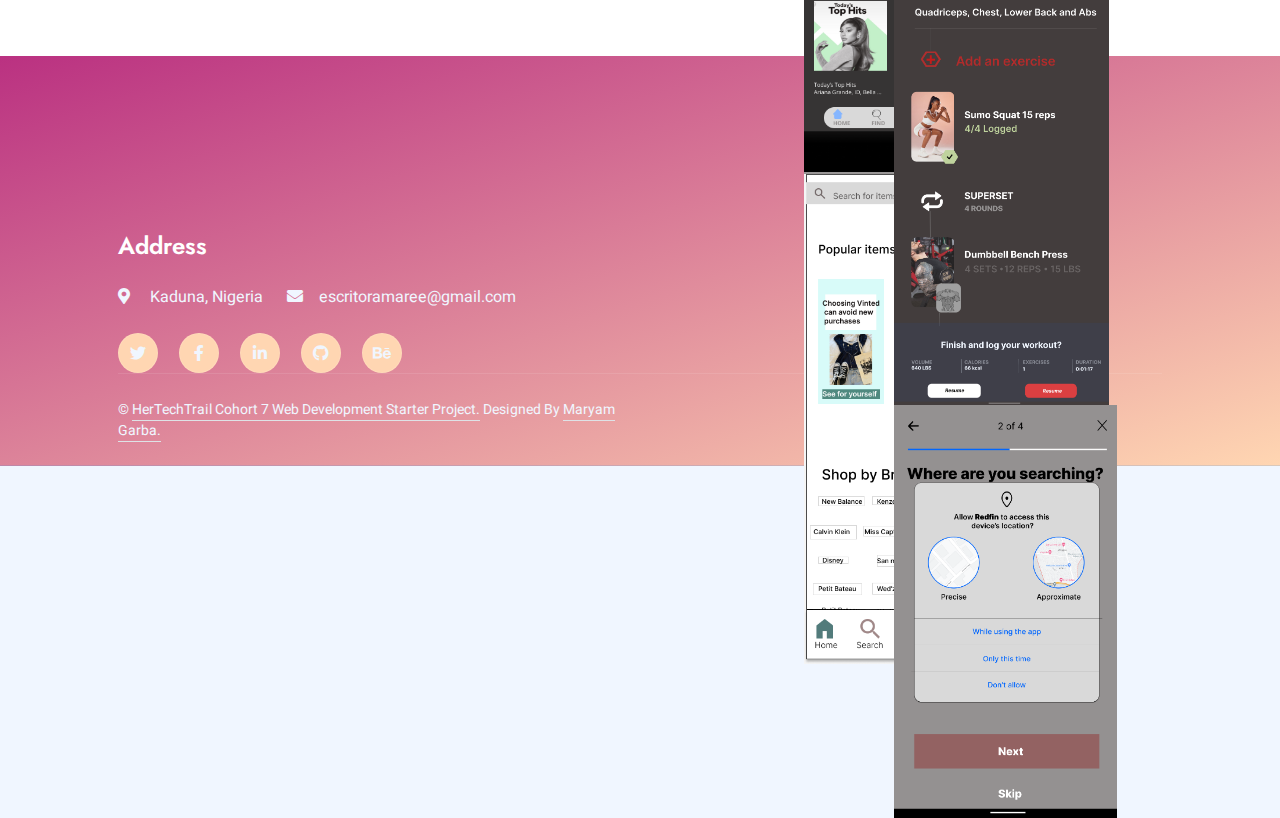
==== commit 2929d811: "added padding for the button in mobile view, adjusting hero section width for mobile view" ====
--- a/index.html
+++ b/index.html
@@ -263,11 +263,7 @@
                                     href="https://www.facebook.com/whisperingcodes"
                                     ><i class="fab fa-facebook-f"></i
                                 ></a>
-                                <a
-                                    class="btn btn-outline-light btn-social"
-                                    href="https://www.instagram.com/whisperingcodes"
-                                    ><i class="fab fa-instagram"></i
-                                ></a>
+                             
                                 <a
                                     class="btn btn-outline-light btn-social"
                                     href="https://www.linkedin.com/in/masha-a-m"
--- a/css/style.css
+++ b/css/style.css
@@ -568,9 +568,24 @@
 /*--------------------------------------------------------------
 # Portfolio
 --------------------------------------------------------------*/
+
+@media (min-width:675px){
+    #portfolio{
+    padding-top: -200px !important;
+    }
+}
+@media (min-width:576px){
+   .port-title{
+    margin-top:auto !important;
+    padding-top:auto !important;
+   }
+    
+
+}
 .portfolio .portfolio-item {
     margin-bottom: 30px;
   }
+
   .section-titlep{
     padding-top: 150px;
     text-align: center;
@@ -701,6 +716,7 @@
 @media (min-width: 576px) and (max-width: 768px) {
     .navbar-light .navbar-nav .nav-link{
         color:white !important;
+        background-color: #e098c2 !important;
     }
  }
 
